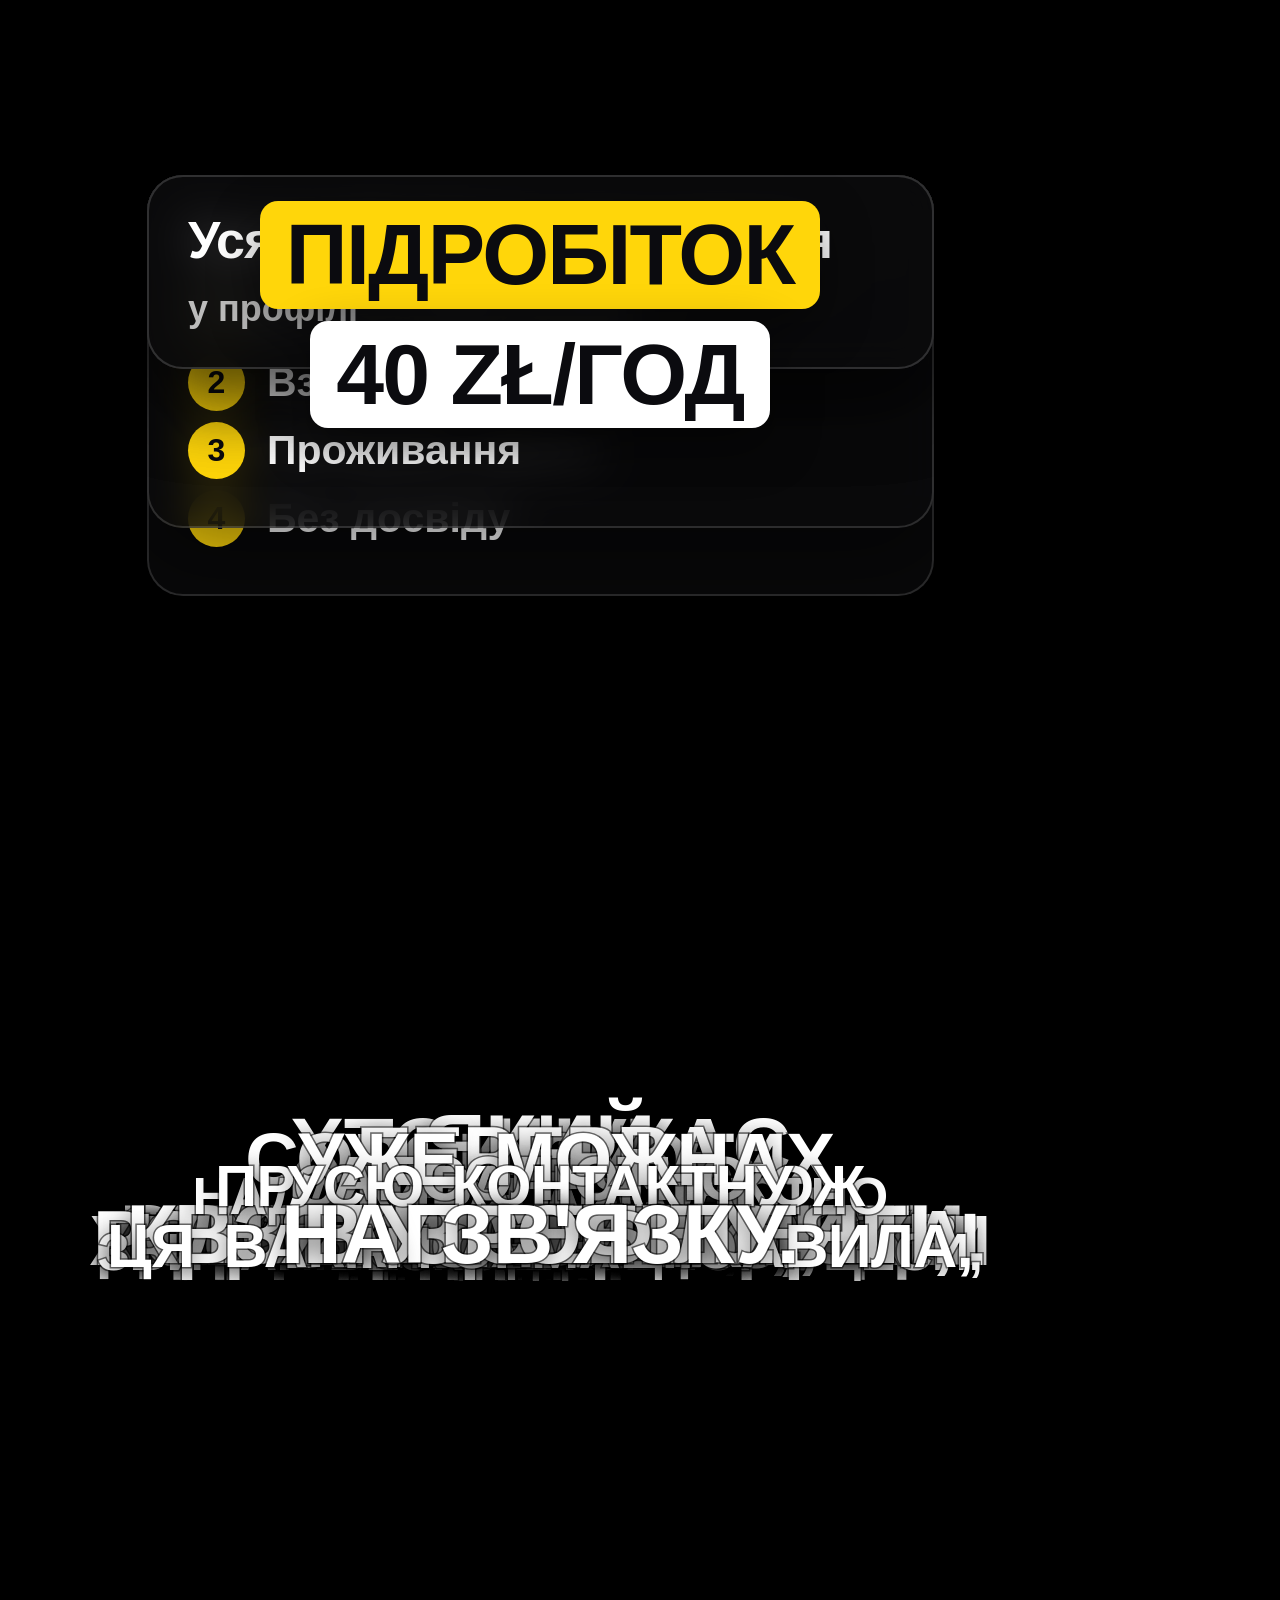
==== shorts-editor/projects/vac04/hf/index.html @ c95b0dab "vac04 (Teresin) draft; per-video layout option (overlay_top, card_scale) Co-Authored-By: Claude Opus" ====
<!doctype html>
<html lang="uk">
<head>
<meta charset="UTF-8" />
<meta name="viewport" content="width=1080, height=1920" />
<script src="assets/vendor/gsap.min.js"></script>
<style>
@font-face {
  font-family: 'Inter';
  font-style: normal;
  font-display: block;
  font-weight: 700;
  src: url(assets/fonts/inter-cyrillic-ext-700-normal.woff2) format('woff2');
  unicode-range: U+0460-052F,U+1C80-1C8A,U+20B4,U+2DE0-2DFF,U+A640-A69F,U+FE2E-FE2F;
}

@font-face {
  font-family: 'Inter';
  font-style: normal;
  font-display: block;
  font-weight: 700;
  src: url(assets/fonts/inter-cyrillic-700-normal.woff2) format('woff2');
  unicode-range: U+0301,U+0400-045F,U+0490-0491,U+04B0-04B1,U+2116;
}

@font-face {
  font-family: 'Inter';
  font-style: normal;
  font-display: block;
  font-weight: 700;
  src: url(assets/fonts/inter-latin-ext-700-normal.woff2) format('woff2');
  unicode-range: U+0100-02BA,U+02BD-02C5,U+02C7-02CC,U+02CE-02D7,U+02DD-02FF,U+0304,U+0308,U+0329,U+1D00-1DBF,U+1E00-1E9F,U+1EF2-1EFF,U+2020,U+20A0-20AB,U+20AD-20C0,U+2113,U+2C60-2C7F,U+A720-A7FF;
}

@font-face {
  font-family: 'Inter';
  font-style: normal;
  font-display: block;
  font-weight: 700;
  src: url(assets/fonts/inter-latin-700-normal.woff2) format('woff2');
  unicode-range: U+0000-00FF,U+0131,U+0152-0153,U+02BB-02BC,U+02C6,U+02DA,U+02DC,U+0304,U+0308,U+0329,U+2000-206F,U+20AC,U+2122,U+2191,U+2193,U+2212,U+2215,U+FEFF,U+FFFD;
}

@font-face {
  font-family: 'Inter';
  font-style: normal;
  font-display: block;
  font-weight: 800;
  src: url(assets/fonts/inter-cyrillic-ext-800-normal.woff2) format('woff2');
  unicode-range: U+0460-052F,U+1C80-1C8A,U+20B4,U+2DE0-2DFF,U+A640-A69F,U+FE2E-FE2F;
}

@font-face {
  font-family: 'Inter';
  font-style: normal;
  font-display: block;
  font-weight: 800;
  src: url(assets/fonts/inter-cyrillic-800-normal.woff2) format('woff2');
  unicode-range: U+0301,U+0400-045F,U+0490-0491,U+04B0-04B1,U+2116;
}

@font-face {
  font-family: 'Inter';
  font-style: normal;
  font-display: block;
  font-weight: 800;
  src: url(assets/fonts/inter-latin-ext-800-normal.woff2) format('woff2');
  unicode-range: U+0100-02BA,U+02BD-02C5,U+02C7-02CC,U+02CE-02D7,U+02DD-02FF,U+0304,U+0308,U+0329,U+1D00-1DBF,U+1E00-1E9F,U+1EF2-1EFF,U+2020,U+20A0-20AB,U+20AD-20C0,U+2113,U+2C60-2C7F,U+A720-A7FF;
}

@font-face {
  font-family: 'Inter';
  font-style: normal;
  font-display: block;
  font-weight: 800;
  src: url(assets/fonts/inter-latin-800-normal.woff2) format('woff2');
  unicode-range: U+0000-00FF,U+0131,U+0152-0153,U+02BB-02BC,U+02C6,U+02DA,U+02DC,U+0304,U+0308,U+0329,U+2000-206F,U+20AC,U+2122,U+2191,U+2193,U+2212,U+2215,U+FEFF,U+FFFD;
}

@font-face {
  font-family: 'Inter';
  font-style: normal;
  font-display: block;
  font-weight: 900;
  src: url(assets/fonts/inter-cyrillic-ext-900-normal.woff2) format('woff2');
  unicode-range: U+0460-052F,U+1C80-1C8A,U+20B4,U+2DE0-2DFF,U+A640-A69F,U+FE2E-FE2F;
}

@font-face {
  font-family: 'Inter';
  font-style: normal;
  font-display: block;
  font-weight: 900;
  src: url(assets/fonts/inter-cyrillic-900-normal.woff2) format('woff2');
  unicode-range: U+0301,U+0400-045F,U+0490-0491,U+04B0-04B1,U+2116;
}

@font-face {
  font-family: 'Inter';
  font-style: normal;
  font-display: block;
  font-weight: 900;
  src: url(assets/fonts/inter-latin-ext-900-normal.woff2) format('woff2');
  unicode-range: U+0100-02BA,U+02BD-02C5,U+02C7-02CC,U+02CE-02D7,U+02DD-02FF,U+0304,U+0308,U+0329,U+1D00-1DBF,U+1E00-1E9F,U+1EF2-1EFF,U+2020,U+20A0-20AB,U+20AD-20C0,U+2113,U+2C60-2C7F,U+A720-A7FF;
}

@font-face {
  font-family: 'Inter';
  font-style: normal;
  font-display: block;
  font-weight: 900;
  src: url(assets/fonts/inter-latin-900-normal.woff2) format('woff2');
  unicode-range: U+0000-00FF,U+0131,U+0152-0153,U+02BB-02BC,U+02C6,U+02DA,U+02DC,U+0304,U+0308,U+0329,U+2000-206F,U+20AC,U+2122,U+2191,U+2193,U+2212,U+2215,U+FEFF,U+FFFD;
}



*{margin:0;padding:0;box-sizing:border-box}
html,body{width:1080px;height:1920px;overflow:hidden;background:#000}
#root{position:relative;width:100%;height:100%;font-family:'Inter',sans-serif;color:var(--ink)}
:root{--ink:#FFFFFF;--ink-dim:rgba(255,255,255,0.72);--accent:#FFD60A;--accent-ink:#0B0B0F;
--glass:rgba(10,10,12,0.80);--glass-border:rgba(255,255,255,0.14);--radius:36px;
--cap-idle:#FFFFFF;--hook-bg:#FFD60A;--hook-ink:#0B0B0F;--hook-alt-bg:#FFFFFF;--hook-alt-ink:#0B0B0F;--stat:#FFD60A}
#cam{position:absolute;inset:0;transform-origin:50% 38%;z-index:1}
#cam video{position:absolute;inset:0;width:100%;height:100%;object-fit:cover}
.ov{position:absolute;left:0;right:0;z-index:10;display:flex;justify-content:center}
.ov>*{will-change:transform,opacity}
.pos-top{top:230px}.pos-middle{top:720px}.pos-bottom{top:1000px}
.ov-full{inset:0;top:0;z-index:5}
.glass{background:var(--glass);border:2px solid var(--glass-border);border-radius:var(--radius);
backdrop-filter:blur(22px);-webkit-backdrop-filter:blur(22px);box-shadow:0 30px 80px rgba(0,0,0,.45)}
#hook{position:absolute;left:0;right:0;top:250px;z-index:12;text-align:center;padding:0 60px}
#hook .line{display:inline-block;background:var(--hook-bg);color:var(--hook-ink);font-weight:900;
font-size:86px;line-height:1.02;letter-spacing:-0.02em;text-transform:uppercase;padding:10px 26px;
margin:6px 0;border-radius:18px;box-shadow:0 18px 50px rgba(0,0,0,.45)}
#hook .line.alt{background:var(--hook-alt-bg);color:var(--hook-alt-ink)}

.badge{display:flex;align-items:center;gap:26px;background:var(--glass);border:2px solid var(--glass-border);
border-radius:999px;padding:18px 46px 18px 18px;box-shadow:0 30px 80px rgba(0,0,0,.45)}
.badge-num{display:flex;align-items:center;justify-content:center;min-width:132px;height:132px;padding:0 20px;
border-radius:999px;background:var(--accent);color:var(--accent-ink);font-weight:900;font-size:76px}
.badge-label{font-weight:900;font-size:62px;line-height:1.05;max-width:640px}
.stat{text-align:center}
.stat-num{font-weight:900;font-size:230px;line-height:.95;color:var(--stat);letter-spacing:-0.04em;
text-shadow:0 20px 60px rgba(0,0,0,.6)}
.stat-sub{font-weight:800;font-size:58px;margin-top:10px;text-shadow:0 8px 30px rgba(0,0,0,.7)}
.card{width:960px;padding:44px 48px}
.card-title{font-weight:900;font-size:64px;line-height:1.05;letter-spacing:-0.02em}
.card-body{font-weight:700;font-size:44px;line-height:1.25;color:var(--ink-dim);margin-top:18px}
.list{list-style:none;margin-top:22px}
.list li{display:flex;align-items:center;gap:22px;font-weight:800;font-size:50px;margin:14px 0}
.list .dot{display:inline-flex;align-items:center;justify-content:center;width:70px;height:70px;border-radius:50%;
background:var(--accent);color:var(--accent-ink);font-weight:900;font-size:40px;flex:none}
.code{width:980px;overflow:hidden}
.code-bar{display:flex;align-items:center;gap:12px;padding:22px 28px;border-bottom:1px solid var(--glass-border)}
.code-bar i{width:20px;height:20px;border-radius:50%;background:#ff5f57}.code-bar i:nth-child(2){background:#febc2e}
.code-bar i:nth-child(3){background:#28c840}.code-bar span{margin-left:14px;font-weight:700;font-size:30px;color:var(--ink-dim)}
.code pre{padding:30px 34px;font-family:'JetBrains Mono','DejaVu Sans Mono',monospace;font-size:38px;line-height:1.35;
white-space:pre-wrap;word-break:break-word;color:#e8e8f0}
.shot{display:flex;flex-direction:column;align-items:center}
.shot-card .shot-frame{width:960px;height:720px;border-radius:var(--radius);overflow:hidden;
border:3px solid var(--glass-border);box-shadow:0 40px 100px rgba(0,0,0,.55);background:#111}
.shot-full .shot-frame{position:absolute;inset:0;background:#0b0b0f}
.shot-frame img{width:100%;height:100%;object-fit:cover;display:block}
.img-cap{margin-top:22px;font-weight:800;font-size:44px;background:var(--glass);padding:12px 26px;border-radius:16px}
#captions{position:absolute;left:0;right:0;bottom:640px;z-index:20;height:0}
.cg{position:absolute;left:0;right:0;bottom:0;text-align:center;padding:0 70px;font-weight:900;
line-height:1.08;letter-spacing:-0.01em;text-transform:uppercase;}
.cw{display:inline-block;margin:0 .14em;padding:0 .1em;border-radius:14px;color:var(--cap-idle);text-shadow:0 6px 24px rgba(0,0,0,0.65);
-webkit-text-stroke:3px rgba(0,0,0,.55);paint-order:stroke fill}

.pos-top{top:175px}#hook{top:195px}.card{padding:36px 39px;width:787px}.card-title{font-size:52px}.card-body{font-size:36px}.list{margin-top:18px}.list li{font-size:41px;margin:11px 0}.list .dot{width:57px;height:57px;font-size:32px}
</style>
</head>
<body>
<div id="root" data-composition-id="main" data-start="0" data-duration="38.091" data-width="1080" data-height="1920">
  <div id="cam"><video id="talk" class="clip" src="assets/cut.mp4" data-start="0" data-duration="38.091" data-has-audio="true" data-volume="1"></video></div>
    <div id="hook" class="clip" data-start="0.05" data-duration="3.91"><div><span class="line">ПІДРОБІТОК</span></div><div><span class="line alt">40 ZŁ/ГОД</span></div></div>
  <div id="ov0" class="clip ov pos-top" data-start="6.35" data-duration="3.39"><div class="glass card"><div class="card-title">Склад косметики та одягу</div><div class="card-body">Teresin</div></div></div>
  <div id="ov1" class="clip ov pos-top" data-start="14.24" data-duration="2.03"><div class="glass card"><div class="card-title">Договір на 2 тижні</div><div class="card-body">підробіток на короткий термін</div></div></div>
  <div id="ov2" class="clip ov pos-top" data-start="18.43" data-duration="5.77"><div class="glass card"><div class="card-title">Легка робота:</div><ul class="list"><li id="ov2-i0"><span class="dot">1</span>Збірка замовлень</li><li id="ov2-i1"><span class="dot">2</span>Відправка</li><li id="ov2-i2"><span class="dot">3</span>Контроль якості</li><li id="ov2-i3"><span class="dot">4</span>Без досвіду</li></ul></div></div>
  <div id="ov3" class="clip ov pos-top" data-start="24.41" data-duration="6.59"><div class="glass card"><div class="card-title">Безкоштовно:</div><ul class="list"><li id="ov3-i0"><span class="dot">1</span>Оплачувана перерва</li><li id="ov3-i1"><span class="dot">2</span>Взуття та одяг</li><li id="ov3-i2"><span class="dot">3</span>Проживання</li></ul></div></div>
  <div id="ov4" class="clip ov pos-top" data-start="31.2" data-duration="1.76"><div class="glass card"><div class="card-title">Бронюй місце вже зараз</div><div class="card-body">Teresin · 40 zł брутто/год</div></div></div>
  <div id="ov5" class="clip ov pos-top" data-start="34.49" data-duration="3.58"><div class="glass card"><div class="card-title">Уся контактна інформація</div><div class="card-body">у профілі</div></div></div>
  <div id="captions" data-track-kind="captions">
    <div id="cg0" class="clip cg" data-start="0.023" data-duration="1.060" style="font-size:82px"><div class="cgi"><span id="w2" class="cw">Хто</span><span id="w3" class="cw">шукає</span><span id="w4" class="cw">чудовий</span></div></div>
    <div id="cg1" class="clip cg" data-start="1.083" data-duration="1.220" style="font-size:66px"><div class="cgi"><span id="w5" class="cw">підробіток</span><span id="w6" class="cw">зі</span><span id="w7" class="cw">ставкою</span></div></div>
    <div id="cg2" class="clip cg" data-start="2.303" data-duration="1.040" style="font-size:74px"><div class="cgi"><span id="w8" class="cw">сорок</span><span id="w9" class="cw">злотих</span><span id="w10" class="cw">брутто</span></div></div>
    <div id="cg3" class="clip cg" data-start="3.343" data-duration="0.620" style="font-size:84px"><div class="cgi"><span id="w11" class="cw">на</span><span id="w12" class="cw">годину,</span></div></div>
    <div id="cg4" class="clip cg" data-start="3.963" data-duration="1.100" style="font-size:66px"><div class="cgi"><span id="w13" class="cw">послухай</span><span id="w14" class="cw">цей</span><span id="w15" class="cw">варіант.</span></div></div>
    <div id="cg5" class="clip cg" data-start="5.063" data-duration="0.380" style="font-size:84px"><div class="cgi"><span id="w16" class="cw">Це</span><span id="w17" class="cw">у</span><span id="w18" class="cw">нас</span></div></div>
    <div id="cg6" class="clip cg" data-start="5.443" data-duration="0.860" style="font-size:84px"><div class="cgi"><span id="w19" class="cw">чудова</span><span id="w20" class="cw">вакансія:</span></div></div>
    <div id="cg7" class="clip cg" data-start="6.303" data-duration="0.800" style="font-size:84px"><div class="cgi"><span id="w21" class="cw">склад</span><span id="w22" class="cw">косметики</span></div></div>
    <div id="cg8" class="clip cg" data-start="7.103" data-duration="0.540" style="font-size:84px"><div class="cgi"><span id="w23" class="cw">та</span><span id="w24" class="cw">одягу,</span></div></div>
    <div id="cg9" class="clip cg" data-start="7.643" data-duration="0.780" style="font-size:84px"><div class="cgi"><span id="w25" class="cw">який</span><span id="w26" class="cw">знаходиться</span></div></div>
    <div id="cg10" class="clip cg" data-start="8.423" data-duration="1.190" style="font-size:84px"><div class="cgi"><span id="w27" class="cw">у</span><span id="w28" class="cw">місті</span><span id="w29" class="cw">Тересін.</span></div></div>
    <div id="cg11" class="clip cg" data-start="9.617" data-duration="0.860" style="font-size:70px"><div class="cgi"><span id="w67" class="cw">Дуже</span><span id="w68" class="cw">цікавий</span><span id="w69" class="cw">варіант</span></div></div>
    <div id="cg12" class="clip cg" data-start="10.477" data-duration="0.480" style="font-size:84px"><div class="cgi"><span id="w70" class="cw">для</span><span id="w71" class="cw">тих,</span></div></div>
    <div id="cg13" class="clip cg" data-start="10.957" data-duration="1.626" style="font-size:70px"><div class="cgi"><span id="w72" class="cw">хто</span><span id="w73" class="cw">хоче</span><span id="w74" class="cw">підзаробити</span></div></div>
    <div id="cg14" class="clip cg" data-start="12.583" data-duration="0.567" style="font-size:84px"><div class="cgi"><span id="w75" class="cw">за</span></div></div>
    <div id="cg15" class="clip cg" data-start="13.150" data-duration="0.950" style="font-size:84px"><div class="cgi"><span id="w76" class="cw">короткий</span><span id="w77" class="cw">термін.</span></div></div>
    <div id="cg16" class="clip cg" data-start="14.190" data-duration="0.480" style="font-size:84px"><div class="cgi"><span id="w78" class="cw">Умова</span><span id="w79" class="cw">в</span><span id="w80" class="cw">нас</span></div></div>
    <div id="cg17" class="clip cg" data-start="14.670" data-duration="0.820" style="font-size:74px"><div class="cgi"><span id="w81" class="cw">підписується</span><span id="w82" class="cw">на</span><span id="w83" class="cw">дві</span></div></div>
    <div id="cg18" class="clip cg" data-start="15.490" data-duration="0.650" style="font-size:84px"><div class="cgi"><span id="w84" class="cw">неділі.</span></div></div>
    <div id="cg19" class="clip cg" data-start="16.150" data-duration="0.680" style="font-size:84px"><div class="cgi"><span id="w34" class="cw">По</span><span id="w35" class="cw">процесам</span></div></div>
    <div id="cg20" class="clip cg" data-start="16.830" data-duration="0.380" style="font-size:84px"><div class="cgi"><span id="w36" class="cw">це</span><span id="w37" class="cw">у</span><span id="w38" class="cw">нас</span></div></div>
    <div id="cg21" class="clip cg" data-start="17.210" data-duration="1.167" style="font-size:78px"><div class="cgi"><span id="w39" class="cw">робота</span><span id="w40" class="cw">дуже</span><span id="w41" class="cw">легка.</span></div></div>
    <div id="cg22" class="clip cg" data-start="18.377" data-duration="1.340" style="font-size:52px"><div class="cgi"><span id="w42" class="cw">Звичайні</span><span id="w43" class="cw">складські</span><span id="w44" class="cw">процеси,</span></div></div>
    <div id="cg23" class="clip cg" data-start="19.717" data-duration="0.760" style="font-size:84px"><div class="cgi"><span id="w45" class="cw">такі</span><span id="w46" class="cw">як</span><span id="w47" class="cw">збірка</span></div></div>
    <div id="cg24" class="clip cg" data-start="20.477" data-duration="0.540" style="font-size:84px"><div class="cgi"><span id="w48" class="cw">замовлень,</span></div></div>
    <div id="cg25" class="clip cg" data-start="21.017" data-duration="0.746" style="font-size:84px"><div class="cgi"><span id="w49" class="cw">відправка,</span></div></div>
    <div id="cg26" class="clip cg" data-start="21.763" data-duration="1.047" style="font-size:84px"><div class="cgi"><span id="w51" class="cw">контроль</span><span id="w52" class="cw">якості,</span></div></div>
    <div id="cg27" class="clip cg" data-start="22.810" data-duration="0.700" style="font-size:84px"><div class="cgi"><span id="w59" class="cw">досвід</span><span id="w60" class="cw">роботи</span></div></div>
    <div id="cg28" class="clip cg" data-start="23.510" data-duration="0.830" style="font-size:84px"><div class="cgi"><span id="w61" class="cw">не</span><span id="w62" class="cw">потрібний.</span></div></div>
    <div id="cg29" class="clip cg" data-start="24.357" data-duration="1.413" style="font-size:78px"><div class="cgi"><span id="w85" class="cw">Перерва</span><span id="w86" class="cw">оплачуєма,</span></div></div>
    <div id="cg30" class="clip cg" data-start="25.770" data-duration="1.020" style="font-size:84px"><div class="cgi"><span id="w87" class="cw">взуття</span><span id="w88" class="cw">та</span><span id="w89" class="cw">одяг</span></div></div>
    <div id="cg31" class="clip cg" data-start="26.790" data-duration="1.787" style="font-size:52px"><div class="cgi"><span id="w90" class="cw">надається</span><span id="w91" class="cw">абсолютно</span><span id="w92" class="cw">безкоштовно.</span></div></div>
    <div id="cg32" class="clip cg" data-start="28.577" data-duration="1.300" style="font-size:58px"><div class="cgi"><span id="w93" class="cw">Проживання</span><span id="w94" class="cw">також</span><span id="w95" class="cw">надаємо</span></div></div>
    <div id="cg33" class="clip cg" data-start="29.877" data-duration="1.273" style="font-size:63px"><div class="cgi"><span id="w96" class="cw">абсолютно</span><span id="w97" class="cw">безкоштовно.</span></div></div>
    <div id="cg34" class="clip cg" data-start="31.150" data-duration="1.020" style="font-size:74px"><div class="cgi"><span id="w30" class="cw">Уже</span><span id="w31" class="cw">можна</span><span id="w32" class="cw">бронювати</span></div></div>
    <div id="cg35" class="clip cg" data-start="32.170" data-duration="0.610" style="font-size:84px"><div class="cgi"><span id="w33" class="cw">місця.</span></div></div>
    <div id="cg36" class="clip cg" data-start="32.790" data-duration="0.420" style="font-size:84px"><div class="cgi"><span id="w145" class="cw">якщо</span><span id="w146" class="cw">тебе</span></div></div>
    <div id="cg37" class="clip cg" data-start="33.210" data-duration="1.233" style="font-size:61px"><div class="cgi"><span id="w147" class="cw">ця</span><span id="w148" class="cw">вакансія</span><span id="w149" class="cw">зацікавила,</span></div></div>
    <div id="cg38" class="clip cg" data-start="34.443" data-duration="1.240" style="font-size:58px"><div class="cgi"><span id="w150" class="cw">усю</span><span id="w151" class="cw">контактну</span><span id="w152" class="cw">інформацію</span></div></div>
    <div id="cg39" class="clip cg" data-start="35.683" data-duration="0.679" style="font-size:84px"><div class="cgi"><span id="w153" class="cw">я</span><span id="w154" class="cw">залишу</span></div></div>
    <div id="cg40" class="clip cg" data-start="36.362" data-duration="0.301" style="font-size:84px"><div class="cgi"><span id="w155" class="cw">у</span><span id="w156" class="cw">себе</span></div></div>
    <div id="cg41" class="clip cg" data-start="36.663" data-duration="0.679" style="font-size:84px"><div class="cgi"><span id="w157" class="cw">в</span><span id="w158" class="cw">профілі.</span></div></div>
    <div id="cg42" class="clip cg" data-start="37.342" data-duration="0.731" style="font-size:84px"><div class="cgi"><span id="w159" class="cw">На</span><span id="w160" class="cw">зв&#x27;язку.</span></div></div>
  </div>
  <audio id="sfx0" class="clip" src="assets/sfx/bass-drop-1.mp3" data-start="0.000" data-duration="2.093" data-media-start="0.023" data-volume="0.3548" data-audio-group="sfx"></audio>
  <audio id="sfx1" class="clip" src="assets/sfx/whoosh-medium.mp3" data-start="6.188" data-duration="0.575" data-media-start="0.000" data-volume="0.3548" data-audio-group="sfx"></audio>
  <audio id="sfx2" class="clip" src="assets/sfx/pop.mp3" data-start="14.120" data-duration="0.720" data-media-start="0.000" data-volume="0.3548" data-audio-group="sfx"></audio>
  <audio id="sfx3" class="clip" src="assets/sfx/whoosh-short.mp3" data-start="18.268" data-duration="0.575" data-media-start="0.000" data-volume="0.3548" data-audio-group="sfx"></audio>
  <audio id="sfx4" class="clip" src="assets/sfx/pop.mp3" data-start="20.010" data-duration="0.720" data-media-start="0.000" data-volume="0.3548" data-audio-group="sfx"></audio>
  <audio id="sfx5" class="clip" src="assets/sfx/pop.mp3" data-start="20.950" data-duration="0.720" data-media-start="0.000" data-volume="0.3548" data-audio-group="sfx"></audio>
  <audio id="sfx6" class="clip" src="assets/sfx/pop.mp3" data-start="21.690" data-duration="0.720" data-media-start="0.000" data-volume="0.3548" data-audio-group="sfx"></audio>
  <audio id="sfx7" class="clip" src="assets/sfx/pop.mp3" data-start="22.740" data-duration="0.720" data-media-start="0.000" data-volume="0.3548" data-audio-group="sfx"></audio>
  <audio id="sfx8" class="clip" src="assets/sfx/whoosh-short.mp3" data-start="24.248" data-duration="0.575" data-media-start="0.000" data-volume="0.3548" data-audio-group="sfx"></audio>
  <audio id="sfx9" class="clip" src="assets/sfx/pop.mp3" data-start="24.290" data-duration="0.720" data-media-start="0.000" data-volume="0.3548" data-audio-group="sfx"></audio>
  <audio id="sfx10" class="clip" src="assets/sfx/pop.mp3" data-start="25.700" data-duration="0.720" data-media-start="0.000" data-volume="0.3548" data-audio-group="sfx"></audio>
  <audio id="sfx11" class="clip" src="assets/sfx/pop.mp3" data-start="28.510" data-duration="0.720" data-media-start="0.000" data-volume="0.3548" data-audio-group="sfx"></audio>
  <audio id="sfx12" class="clip" src="assets/sfx/pop.mp3" data-start="31.080" data-duration="0.720" data-media-start="0.000" data-volume="0.3548" data-audio-group="sfx"></audio>
  <audio id="sfx13" class="clip" src="assets/sfx/whoosh-medium.mp3" data-start="34.328" data-duration="0.575" data-media-start="0.000" data-volume="0.3548" data-audio-group="sfx"></audio>
</div>
<script>
const tl = gsap.timeline({ paused: true });
tl.fromTo("#hook .line",{scale:0.3,opacity:0,rotation:-4},{scale:1,opacity:1,rotation:0,duration:0.34,ease:"back.out(2.4)",stagger:0.12},0.05);
tl.to("#hook .line",{opacity:0,y:-30,duration:0.2,ease:"power2.in"},3.760);
tl.to("#cam",{scale:1.2,duration:0.18,ease:"power3.out"},0.043);
tl.to("#cam",{scale:1.2,duration:0.18,ease:"power3.out"},4.403);
tl.to("#cam",{scale:1.15,duration:0.18,ease:"power3.out"},8.443);
tl.to("#cam",{scale:1.15,duration:0.18,ease:"power3.out"},12.603);
tl.to("#cam",{scale:1.0,duration:0.18,ease:"power3.out"},16.17);
tl.to("#cam",{scale:1.15,duration:0.18,ease:"power3.out"},18.397);
tl.to("#cam",{scale:1.15,duration:0.18,ease:"power3.out"},22.83);
tl.to("#cam",{scale:1.0,duration:0.18,ease:"power3.out"},27.25);
tl.to("#cam",{scale:1.2,duration:0.18,ease:"power3.out"},31.17);
tl.to("#cam",{scale:1.0,duration:0.18,ease:"power3.out"},35.703);
tl.fromTo("#ov0 > *",{y:-80,opacity:0,scale:0.96},{y:0,opacity:1,scale:1,duration:0.4,ease:"power3.out"},6.35);
tl.to("#ov0 > *",{opacity:0,duration:0.2,ease:"power2.in"},9.540);
tl.fromTo("#ov1 > *",{y:-80,opacity:0,scale:0.96},{y:0,opacity:1,scale:1,duration:0.4,ease:"power3.out"},14.24);
tl.to("#ov1 > *",{opacity:0,duration:0.2,ease:"power2.in"},16.070);
tl.fromTo("#ov2 > *",{y:-80,opacity:0,scale:0.96},{y:0,opacity:1,scale:1,duration:0.4,ease:"power3.out"},18.43);
tl.fromTo("#ov2-i0",{opacity:0,x:-40},{opacity:1,x:0,duration:0.25,ease:"back.out(1.8)"},20.13);
tl.fromTo("#ov2-i1",{opacity:0,x:-40},{opacity:1,x:0,duration:0.25,ease:"back.out(1.8)"},21.07);
tl.fromTo("#ov2-i2",{opacity:0,x:-40},{opacity:1,x:0,duration:0.25,ease:"back.out(1.8)"},21.81);
tl.fromTo("#ov2-i3",{opacity:0,x:-40},{opacity:1,x:0,duration:0.25,ease:"back.out(1.8)"},22.86);
tl.to("#ov2 > *",{opacity:0,duration:0.2,ease:"power2.in"},24.000);
tl.fromTo("#ov3 > *",{y:-80,opacity:0,scale:0.96},{y:0,opacity:1,scale:1,duration:0.4,ease:"power3.out"},24.41);
tl.fromTo("#ov3-i0",{opacity:0,x:-40},{opacity:1,x:0,duration:0.25,ease:"back.out(1.8)"},24.41);
tl.fromTo("#ov3-i1",{opacity:0,x:-40},{opacity:1,x:0,duration:0.25,ease:"back.out(1.8)"},25.82);
tl.fromTo("#ov3-i2",{opacity:0,x:-40},{opacity:1,x:0,duration:0.25,ease:"back.out(1.8)"},28.63);
tl.to("#ov3 > *",{opacity:0,duration:0.2,ease:"power2.in"},30.800);
tl.fromTo("#ov4 > *",{y:-80,opacity:0,scale:0.96},{y:0,opacity:1,scale:1,duration:0.4,ease:"power3.out"},31.2);
tl.to("#ov4 > *",{opacity:0,duration:0.2,ease:"power2.in"},32.760);
tl.fromTo("#ov5 > *",{y:-80,opacity:0,scale:0.96},{y:0,opacity:1,scale:1,duration:0.4,ease:"power3.out"},34.49);
tl.to("#ov5 > *",{opacity:0,duration:0.2,ease:"power2.in"},37.870);
tl.set("#cg0 .cgi",{opacity:1},0.023);
tl.fromTo("#cg0 .cw",{y:18,opacity:0},{y:0,opacity:1,duration:0.1,stagger:0.03,ease:"power2.out"},0.023);
tl.set("#cg0 .cgi",{opacity:0},1.082);
tl.to("#w2",{color:"var(--accent)",scale:1.00,duration:0.06,overwrite:"auto"},0.073);
tl.to("#w2",{color:"var(--ink)",scale:1,duration:0.06,overwrite:"auto"},0.253);
tl.to("#w3",{color:"var(--accent)",scale:1.00,duration:0.06,overwrite:"auto"},0.353);
tl.to("#w3",{color:"var(--ink)",scale:1,duration:0.06,overwrite:"auto"},0.713);
tl.to("#w4",{color:"var(--accent)",scale:1.00,duration:0.06,overwrite:"auto"},0.773);
tl.to("#w4",{color:"var(--ink)",scale:1,duration:0.06,overwrite:"auto"},1.113);
tl.set("#cg1 .cgi",{opacity:1},1.083);
tl.fromTo("#cg1 .cw",{y:18,opacity:0},{y:0,opacity:1,duration:0.1,stagger:0.03,ease:"power2.out"},1.083);
tl.set("#cg1 .cgi",{opacity:0},2.302);
tl.to("#w5",{color:"var(--accent)",scale:1.00,duration:0.06,overwrite:"auto"},1.133);
tl.to("#w5",{color:"var(--ink)",scale:1,duration:0.06,overwrite:"auto"},1.653);
tl.to("#w6",{color:"var(--accent)",scale:1.00,duration:0.06,overwrite:"auto"},1.673);
tl.to("#w6",{color:"var(--ink)",scale:1,duration:0.06,overwrite:"auto"},1.773);
tl.to("#w7",{color:"var(--accent)",scale:1.00,duration:0.06,overwrite:"auto"},1.813);
tl.to("#w7",{color:"var(--ink)",scale:1,duration:0.06,overwrite:"auto"},2.213);
tl.set("#cg2 .cgi",{opacity:1},2.303);
tl.fromTo("#cg2 .cw",{y:18,opacity:0},{y:0,opacity:1,duration:0.1,stagger:0.03,ease:"power2.out"},2.303);
tl.set("#cg2 .cgi",{opacity:0},3.342);
tl.to("#w8",{color:"var(--accent-ink)",backgroundColor:"var(--accent)",textShadow:"none",webkitTextStroke:"0px rgba(0,0,0,0)",duration:0.08,overwrite:"auto"},2.353);
tl.to("#w9",{color:"var(--accent)",scale:1.00,duration:0.06,overwrite:"auto"},2.733);
tl.to("#w9",{color:"var(--ink)",scale:1,duration:0.06,overwrite:"auto"},3.013);
tl.to("#w10",{color:"var(--accent)",scale:1.00,duration:0.06,overwrite:"auto"},3.093);
tl.to("#w10",{color:"var(--ink)",scale:1,duration:0.06,overwrite:"auto"},3.353);
tl.set("#cg3 .cgi",{opacity:1},3.343);
tl.fromTo("#cg3 .cw",{y:18,opacity:0},{y:0,opacity:1,duration:0.1,stagger:0.03,ease:"power2.out"},3.343);
tl.set("#cg3 .cgi",{opacity:0},3.962);
tl.to("#w11",{color:"var(--accent)",scale:1.00,duration:0.06,overwrite:"auto"},3.393);
tl.to("#w11",{color:"var(--ink)",scale:1,duration:0.06,overwrite:"auto"},3.493);
tl.to("#w12",{color:"var(--accent)",scale:1.00,duration:0.06,overwrite:"auto"},3.513);
tl.to("#w12",{color:"var(--ink)",scale:1,duration:0.06,overwrite:"auto"},3.893);
tl.set("#cg4 .cgi",{opacity:1},3.963);
tl.fromTo("#cg4 .cw",{y:18,opacity:0},{y:0,opacity:1,duration:0.1,stagger:0.03,ease:"power2.out"},3.963);
tl.set("#cg4 .cgi",{opacity:0},5.062);
tl.to("#w13",{color:"var(--accent)",scale:1.00,duration:0.06,overwrite:"auto"},4.013);
tl.to("#w13",{color:"var(--ink)",scale:1,duration:0.06,overwrite:"auto"},4.353);
tl.to("#w14",{color:"var(--accent)",scale:1.00,duration:0.06,overwrite:"auto"},4.433);
tl.to("#w14",{color:"var(--ink)",scale:1,duration:0.06,overwrite:"auto"},4.533);
tl.to("#w15",{color:"var(--accent)",scale:1.00,duration:0.06,overwrite:"auto"},4.553);
tl.to("#w15",{color:"var(--ink)",scale:1,duration:0.06,overwrite:"auto"},4.973);
tl.set("#cg5 .cgi",{opacity:1},5.063);
tl.fromTo("#cg5 .cw",{y:18,opacity:0},{y:0,opacity:1,duration:0.1,stagger:0.03,ease:"power2.out"},5.063);
tl.set("#cg5 .cgi",{opacity:0},5.442);
tl.to("#w16",{color:"var(--accent)",scale:1.00,duration:0.06,overwrite:"auto"},5.113);
tl.to("#w16",{color:"var(--ink)",scale:1,duration:0.06,overwrite:"auto"},5.213);
tl.to("#w17",{color:"var(--accent)",scale:1.00,duration:0.06,overwrite:"auto"},5.253);
tl.to("#w17",{color:"var(--ink)",scale:1,duration:0.06,overwrite:"auto"},5.293);
tl.to("#w18",{color:"var(--accent)",scale:1.00,duration:0.06,overwrite:"auto"},5.333);
tl.to("#w18",{color:"var(--ink)",scale:1,duration:0.06,overwrite:"auto"},5.453);
tl.set("#cg6 .cgi",{opacity:1},5.443);
tl.fromTo("#cg6 .cw",{y:18,opacity:0},{y:0,opacity:1,duration:0.1,stagger:0.03,ease:"power2.out"},5.443);
tl.set("#cg6 .cgi",{opacity:0},6.302);
tl.to("#w19",{color:"var(--accent)",scale:1.00,duration:0.06,overwrite:"auto"},5.493);
tl.to("#w19",{color:"var(--ink)",scale:1,duration:0.06,overwrite:"auto"},5.773);
tl.to("#w20",{color:"var(--accent)",scale:1.00,duration:0.06,overwrite:"auto"},5.793);
tl.to("#w20",{color:"var(--ink)",scale:1,duration:0.06,overwrite:"auto"},6.253);
tl.set("#cg7 .cgi",{opacity:1},6.303);
tl.fromTo("#cg7 .cw",{y:18,opacity:0},{y:0,opacity:1,duration:0.1,stagger:0.03,ease:"power2.out"},6.303);
tl.set("#cg7 .cgi",{opacity:0},7.102);
tl.to("#w21",{color:"var(--accent)",scale:1.00,duration:0.06,overwrite:"auto"},6.353);
tl.to("#w21",{color:"var(--ink)",scale:1,duration:0.06,overwrite:"auto"},6.573);
tl.to("#w22",{color:"var(--accent)",scale:1.00,duration:0.06,overwrite:"auto"},6.633);
tl.to("#w22",{color:"var(--ink)",scale:1,duration:0.06,overwrite:"auto"},7.113);
tl.set("#cg8 .cgi",{opacity:1},7.103);
tl.fromTo("#cg8 .cw",{y:18,opacity:0},{y:0,opacity:1,duration:0.1,stagger:0.03,ease:"power2.out"},7.103);
tl.set("#cg8 .cgi",{opacity:0},7.642);
tl.to("#w23",{color:"var(--accent)",scale:1.00,duration:0.06,overwrite:"auto"},7.153);
tl.to("#w23",{color:"var(--ink)",scale:1,duration:0.06,overwrite:"auto"},7.233);
tl.to("#w24",{color:"var(--accent)",scale:1.00,duration:0.06,overwrite:"auto"},7.313);
tl.to("#w24",{color:"var(--ink)",scale:1,duration:0.06,overwrite:"auto"},7.593);
tl.set("#cg9 .cgi",{opacity:1},7.643);
tl.fromTo("#cg9 .cw",{y:18,opacity:0},{y:0,opacity:1,duration:0.1,stagger:0.03,ease:"power2.out"},7.643);
tl.set("#cg9 .cgi",{opacity:0},8.422);
tl.to("#w25",{color:"var(--accent)",scale:1.00,duration:0.06,overwrite:"auto"},7.693);
tl.to("#w25",{color:"var(--ink)",scale:1,duration:0.06,overwrite:"auto"},7.873);
tl.to("#w26",{color:"var(--accent)",scale:1.00,duration:0.06,overwrite:"auto"},7.913);
tl.to("#w26",{color:"var(--ink)",scale:1,duration:0.06,overwrite:"auto"},8.433);
tl.set("#cg10 .cgi",{opacity:1},8.423);
tl.fromTo("#cg10 .cw",{y:18,opacity:0},{y:0,opacity:1,duration:0.1,stagger:0.03,ease:"power2.out"},8.423);
tl.set("#cg10 .cgi",{opacity:0},9.612);
tl.to("#w27",{color:"var(--accent)",scale:1.00,duration:0.06,overwrite:"auto"},8.473);
tl.to("#w27",{color:"var(--ink)",scale:1,duration:0.06,overwrite:"auto"},8.513);
tl.to("#w28",{color:"var(--accent)",scale:1.00,duration:0.06,overwrite:"auto"},8.573);
tl.to("#w28",{color:"var(--ink)",scale:1,duration:0.06,overwrite:"auto"},8.873);
tl.to("#w29",{color:"var(--accent)",scale:1.00,duration:0.06,overwrite:"auto"},8.933);
tl.to("#w29",{color:"var(--ink)",scale:1,duration:0.06,overwrite:"auto"},9.493);
tl.set("#cg11 .cgi",{opacity:1},9.617);
tl.fromTo("#cg11 .cw",{y:18,opacity:0},{y:0,opacity:1,duration:0.1,stagger:0.03,ease:"power2.out"},9.617);
tl.set("#cg11 .cgi",{opacity:0},10.476);
tl.to("#w67",{color:"var(--accent)",scale:1.00,duration:0.06,overwrite:"auto"},9.667);
tl.to("#w67",{color:"var(--ink)",scale:1,duration:0.06,overwrite:"auto"},9.827);
tl.to("#w68",{color:"var(--accent)",scale:1.00,duration:0.06,overwrite:"auto"},9.867);
tl.to("#w68",{color:"var(--ink)",scale:1,duration:0.06,overwrite:"auto"},10.187);
tl.to("#w69",{color:"var(--accent)",scale:1.00,duration:0.06,overwrite:"auto"},10.227);
tl.to("#w69",{color:"var(--ink)",scale:1,duration:0.06,overwrite:"auto"},10.487);
tl.set("#cg12 .cgi",{opacity:1},10.477);
tl.fromTo("#cg12 .cw",{y:18,opacity:0},{y:0,opacity:1,duration:0.1,stagger:0.03,ease:"power2.out"},10.477);
tl.set("#cg12 .cgi",{opacity:0},10.956);
tl.to("#w70",{color:"var(--accent)",scale:1.00,duration:0.06,overwrite:"auto"},10.527);
tl.to("#w70",{color:"var(--ink)",scale:1,duration:0.06,overwrite:"auto"},10.607);
tl.to("#w71",{color:"var(--accent)",scale:1.00,duration:0.06,overwrite:"auto"},10.687);
tl.to("#w71",{color:"var(--ink)",scale:1,duration:0.06,overwrite:"auto"},10.867);
tl.set("#cg13 .cgi",{opacity:1},10.957);
tl.fromTo("#cg13 .cw",{y:18,opacity:0},{y:0,opacity:1,duration:0.1,stagger:0.03,ease:"power2.out"},10.957);
tl.set("#cg13 .cgi",{opacity:0},12.582);
tl.to("#w72",{color:"var(--accent)",scale:1.00,duration:0.06,overwrite:"auto"},11.007);
tl.to("#w72",{color:"var(--ink)",scale:1,duration:0.06,overwrite:"auto"},11.447);
tl.to("#w73",{color:"var(--accent)",scale:1.00,duration:0.06,overwrite:"auto"},11.507);
tl.to("#w73",{color:"var(--ink)",scale:1,duration:0.06,overwrite:"auto"},11.747);
tl.to("#w74",{color:"var(--accent)",scale:1.00,duration:0.06,overwrite:"auto"},11.787);
tl.to("#w74",{color:"var(--ink)",scale:1,duration:0.06,overwrite:"auto"},12.467);
tl.set("#cg14 .cgi",{opacity:1},12.583);
tl.fromTo("#cg14 .cw",{y:18,opacity:0},{y:0,opacity:1,duration:0.1,stagger:0.03,ease:"power2.out"},12.583);
tl.set("#cg14 .cgi",{opacity:0},13.149);
tl.to("#w75",{color:"var(--accent)",scale:1.00,duration:0.06,overwrite:"auto"},12.633);
tl.to("#w75",{color:"var(--ink)",scale:1,duration:0.06,overwrite:"auto"},13.033);
tl.set("#cg15 .cgi",{opacity:1},13.150);
tl.fromTo("#cg15 .cw",{y:18,opacity:0},{y:0,opacity:1,duration:0.1,stagger:0.03,ease:"power2.out"},13.150);
tl.set("#cg15 .cgi",{opacity:0},14.099);
tl.to("#w76",{color:"var(--accent)",scale:1.00,duration:0.06,overwrite:"auto"},13.200);
tl.to("#w76",{color:"var(--ink)",scale:1,duration:0.06,overwrite:"auto"},13.540);
tl.to("#w77",{color:"var(--accent)",scale:1.00,duration:0.06,overwrite:"auto"},13.580);
tl.to("#w77",{color:"var(--ink)",scale:1,duration:0.06,overwrite:"auto"},13.980);
tl.set("#cg16 .cgi",{opacity:1},14.190);
tl.fromTo("#cg16 .cw",{y:18,opacity:0},{y:0,opacity:1,duration:0.1,stagger:0.03,ease:"power2.out"},14.190);
tl.set("#cg16 .cgi",{opacity:0},14.669);
tl.to("#w78",{color:"var(--accent)",scale:1.00,duration:0.06,overwrite:"auto"},14.240);
tl.to("#w78",{color:"var(--ink)",scale:1,duration:0.06,overwrite:"auto"},14.480);
tl.to("#w79",{color:"var(--accent)",scale:1.00,duration:0.06,overwrite:"auto"},14.500);
tl.to("#w79",{color:"var(--ink)",scale:1,duration:0.06,overwrite:"auto"},14.520);
tl.to("#w80",{color:"var(--accent)",scale:1.00,duration:0.06,overwrite:"auto"},14.560);
tl.to("#w80",{color:"var(--ink)",scale:1,duration:0.06,overwrite:"auto"},14.680);
tl.set("#cg17 .cgi",{opacity:1},14.670);
tl.fromTo("#cg17 .cw",{y:18,opacity:0},{y:0,opacity:1,duration:0.1,stagger:0.03,ease:"power2.out"},14.670);
tl.set("#cg17 .cgi",{opacity:0},15.489);
tl.to("#w81",{color:"var(--accent)",scale:1.00,duration:0.06,overwrite:"auto"},14.720);
tl.to("#w81",{color:"var(--ink)",scale:1,duration:0.06,overwrite:"auto"},15.240);
tl.to("#w82",{color:"var(--accent)",scale:1.00,duration:0.06,overwrite:"auto"},15.280);
tl.to("#w82",{color:"var(--ink)",scale:1,duration:0.06,overwrite:"auto"},15.360);
tl.to("#w83",{color:"var(--accent-ink)",backgroundColor:"var(--accent)",textShadow:"none",webkitTextStroke:"0px rgba(0,0,0,0)",duration:0.08,overwrite:"auto"},15.400);
tl.set("#cg18 .cgi",{opacity:1},15.490);
tl.fromTo("#cg18 .cw",{y:18,opacity:0},{y:0,opacity:1,duration:0.1,stagger:0.03,ease:"power2.out"},15.490);
tl.set("#cg18 .cgi",{opacity:0},16.139);
tl.to("#w84",{color:"var(--accent)",scale:1.00,duration:0.06,overwrite:"auto"},15.540);
tl.to("#w84",{color:"var(--ink)",scale:1,duration:0.06,overwrite:"auto"},16.020);
tl.set("#cg19 .cgi",{opacity:1},16.150);
tl.fromTo("#cg19 .cw",{y:18,opacity:0},{y:0,opacity:1,duration:0.1,stagger:0.03,ease:"power2.out"},16.150);
tl.set("#cg19 .cgi",{opacity:0},16.829);
tl.to("#w34",{color:"var(--accent)",scale:1.00,duration:0.06,overwrite:"auto"},16.200);
tl.to("#w34",{color:"var(--ink)",scale:1,duration:0.06,overwrite:"auto"},16.260);
tl.to("#w35",{color:"var(--accent)",scale:1.00,duration:0.06,overwrite:"auto"},16.340);
tl.to("#w35",{color:"var(--ink)",scale:1,duration:0.06,overwrite:"auto"},16.820);
tl.set("#cg20 .cgi",{opacity:1},16.830);
tl.fromTo("#cg20 .cw",{y:18,opacity:0},{y:0,opacity:1,duration:0.1,stagger:0.03,ease:"power2.out"},16.830);
tl.set("#cg20 .cgi",{opacity:0},17.209);
tl.to("#w36",{color:"var(--accent)",scale:1.00,duration:0.06,overwrite:"auto"},16.880);
tl.to("#w36",{color:"var(--ink)",scale:1,duration:0.06,overwrite:"auto"},16.940);
tl.to("#w37",{color:"var(--accent)",scale:1.00,duration:0.06,overwrite:"auto"},16.980);
tl.to("#w37",{color:"var(--ink)",scale:1,duration:0.06,overwrite:"auto"},17.020);
tl.to("#w38",{color:"var(--accent)",scale:1.00,duration:0.06,overwrite:"auto"},17.080);
tl.to("#w38",{color:"var(--ink)",scale:1,duration:0.06,overwrite:"auto"},17.220);
tl.set("#cg21 .cgi",{opacity:1},17.210);
tl.fromTo("#cg21 .cw",{y:18,opacity:0},{y:0,opacity:1,duration:0.1,stagger:0.03,ease:"power2.out"},17.210);
tl.set("#cg21 .cgi",{opacity:0},18.376);
tl.to("#w39",{color:"var(--accent)",scale:1.00,duration:0.06,overwrite:"auto"},17.260);
tl.to("#w39",{color:"var(--ink)",scale:1,duration:0.06,overwrite:"auto"},17.580);
tl.to("#w40",{color:"var(--accent)",scale:1.00,duration:0.06,overwrite:"auto"},17.640);
tl.to("#w40",{color:"var(--ink)",scale:1,duration:0.06,overwrite:"auto"},17.860);
tl.to("#w41",{color:"var(--accent)",scale:1.00,duration:0.06,overwrite:"auto"},17.900);
tl.to("#w41",{color:"var(--ink)",scale:1,duration:0.06,overwrite:"auto"},18.260);
tl.set("#cg22 .cgi",{opacity:1},18.377);
tl.fromTo("#cg22 .cw",{y:18,opacity:0},{y:0,opacity:1,duration:0.1,stagger:0.03,ease:"power2.out"},18.377);
tl.set("#cg22 .cgi",{opacity:0},19.716);
tl.to("#w42",{color:"var(--accent)",scale:1.00,duration:0.06,overwrite:"auto"},18.427);
tl.to("#w42",{color:"var(--ink)",scale:1,duration:0.06,overwrite:"auto"},18.867);
tl.to("#w43",{color:"var(--accent)",scale:1.00,duration:0.06,overwrite:"auto"},18.907);
tl.to("#w43",{color:"var(--ink)",scale:1,duration:0.06,overwrite:"auto"},19.267);
tl.to("#w44",{color:"var(--accent)",scale:1.00,duration:0.06,overwrite:"auto"},19.307);
tl.to("#w44",{color:"var(--ink)",scale:1,duration:0.06,overwrite:"auto"},19.687);
tl.set("#cg23 .cgi",{opacity:1},19.717);
tl.fromTo("#cg23 .cw",{y:18,opacity:0},{y:0,opacity:1,duration:0.1,stagger:0.03,ease:"power2.out"},19.717);
tl.set("#cg23 .cgi",{opacity:0},20.476);
tl.to("#w45",{color:"var(--accent)",scale:1.00,duration:0.06,overwrite:"auto"},19.767);
tl.to("#w45",{color:"var(--ink)",scale:1,duration:0.06,overwrite:"auto"},19.927);
tl.to("#w46",{color:"var(--accent)",scale:1.00,duration:0.06,overwrite:"auto"},19.967);
tl.to("#w46",{color:"var(--ink)",scale:1,duration:0.06,overwrite:"auto"},20.087);
tl.to("#w47",{color:"var(--accent)",scale:1.00,duration:0.06,overwrite:"auto"},20.127);
tl.to("#w47",{color:"var(--ink)",scale:1,duration:0.06,overwrite:"auto"},20.467);
tl.set("#cg24 .cgi",{opacity:1},20.477);
tl.fromTo("#cg24 .cw",{y:18,opacity:0},{y:0,opacity:1,duration:0.1,stagger:0.03,ease:"power2.out"},20.477);
tl.set("#cg24 .cgi",{opacity:0},21.016);
tl.to("#w48",{color:"var(--accent)",scale:1.00,duration:0.06,overwrite:"auto"},20.527);
tl.to("#w48",{color:"var(--ink)",scale:1,duration:0.06,overwrite:"auto"},21.007);
tl.set("#cg25 .cgi",{opacity:1},21.017);
tl.fromTo("#cg25 .cw",{y:18,opacity:0},{y:0,opacity:1,duration:0.1,stagger:0.03,ease:"power2.out"},21.017);
tl.set("#cg25 .cgi",{opacity:0},21.762);
tl.to("#w49",{color:"var(--accent)",scale:1.00,duration:0.06,overwrite:"auto"},21.067);
tl.to("#w49",{color:"var(--ink)",scale:1,duration:0.06,overwrite:"auto"},21.667);
tl.set("#cg26 .cgi",{opacity:1},21.763);
tl.fromTo("#cg26 .cw",{y:18,opacity:0},{y:0,opacity:1,duration:0.1,stagger:0.03,ease:"power2.out"},21.763);
tl.set("#cg26 .cgi",{opacity:0},22.809);
tl.to("#w51",{color:"var(--accent)",scale:1.00,duration:0.06,overwrite:"auto"},21.813);
tl.to("#w51",{color:"var(--ink)",scale:1,duration:0.06,overwrite:"auto"},22.113);
tl.to("#w52",{color:"var(--accent)",scale:1.00,duration:0.06,overwrite:"auto"},22.253);
tl.to("#w52",{color:"var(--ink)",scale:1,duration:0.06,overwrite:"auto"},22.713);
tl.set("#cg27 .cgi",{opacity:1},22.810);
tl.fromTo("#cg27 .cw",{y:18,opacity:0},{y:0,opacity:1,duration:0.1,stagger:0.03,ease:"power2.out"},22.810);
tl.set("#cg27 .cgi",{opacity:0},23.509);
tl.to("#w59",{color:"var(--accent)",scale:1.00,duration:0.06,overwrite:"auto"},22.860);
tl.to("#w59",{color:"var(--ink)",scale:1,duration:0.06,overwrite:"auto"},23.160);
tl.to("#w60",{color:"var(--accent)",scale:1.00,duration:0.06,overwrite:"auto"},23.200);
tl.to("#w60",{color:"var(--ink)",scale:1,duration:0.06,overwrite:"auto"},23.520);
tl.set("#cg28 .cgi",{opacity:1},23.510);
tl.fromTo("#cg28 .cw",{y:18,opacity:0},{y:0,opacity:1,duration:0.1,stagger:0.03,ease:"power2.out"},23.510);
tl.set("#cg28 .cgi",{opacity:0},24.339);
tl.to("#w61",{color:"var(--accent)",scale:1.00,duration:0.06,overwrite:"auto"},23.560);
tl.to("#w61",{color:"var(--ink)",scale:1,duration:0.06,overwrite:"auto"},23.660);
tl.to("#w62",{color:"var(--accent)",scale:1.00,duration:0.06,overwrite:"auto"},23.700);
tl.to("#w62",{color:"var(--ink)",scale:1,duration:0.06,overwrite:"auto"},24.220);
tl.set("#cg29 .cgi",{opacity:1},24.357);
tl.fromTo("#cg29 .cw",{y:18,opacity:0},{y:0,opacity:1,duration:0.1,stagger:0.03,ease:"power2.out"},24.357);
tl.set("#cg29 .cgi",{opacity:0},25.769);
tl.to("#w85",{color:"var(--accent)",scale:1.00,duration:0.06,overwrite:"auto"},24.407);
tl.to("#w85",{color:"var(--ink)",scale:1,duration:0.06,overwrite:"auto"},24.907);
tl.to("#w86",{color:"var(--accent)",scale:1.00,duration:0.06,overwrite:"auto"},24.967);
tl.to("#w86",{color:"var(--ink)",scale:1,duration:0.06,overwrite:"auto"},25.667);
tl.set("#cg30 .cgi",{opacity:1},25.770);
tl.fromTo("#cg30 .cw",{y:18,opacity:0},{y:0,opacity:1,duration:0.1,stagger:0.03,ease:"power2.out"},25.770);
tl.set("#cg30 .cgi",{opacity:0},26.789);
tl.to("#w87",{color:"var(--accent)",scale:1.00,duration:0.06,overwrite:"auto"},25.820);
tl.to("#w87",{color:"var(--ink)",scale:1,duration:0.06,overwrite:"auto"},26.200);
tl.to("#w88",{color:"var(--accent)",scale:1.00,duration:0.06,overwrite:"auto"},26.240);
tl.to("#w88",{color:"var(--ink)",scale:1,duration:0.06,overwrite:"auto"},26.320);
tl.to("#w89",{color:"var(--accent)",scale:1.00,duration:0.06,overwrite:"auto"},26.420);
tl.to("#w89",{color:"var(--ink)",scale:1,duration:0.06,overwrite:"auto"},26.760);
tl.set("#cg31 .cgi",{opacity:1},26.790);
tl.fromTo("#cg31 .cw",{y:18,opacity:0},{y:0,opacity:1,duration:0.1,stagger:0.03,ease:"power2.out"},26.790);
tl.set("#cg31 .cgi",{opacity:0},28.576);
tl.to("#w90",{color:"var(--accent)",scale:1.00,duration:0.06,overwrite:"auto"},26.840);
tl.to("#w90",{color:"var(--ink)",scale:1,duration:0.06,overwrite:"auto"},27.240);
tl.to("#w91",{color:"var(--accent)",scale:1.00,duration:0.06,overwrite:"auto"},27.280);
tl.to("#w91",{color:"var(--ink)",scale:1,duration:0.06,overwrite:"auto"},27.700);
tl.to("#w92",{color:"var(--accent)",scale:1.00,duration:0.06,overwrite:"auto"},27.740);
tl.to("#w92",{color:"var(--ink)",scale:1,duration:0.06,overwrite:"auto"},28.480);
tl.set("#cg32 .cgi",{opacity:1},28.577);
tl.fromTo("#cg32 .cw",{y:18,opacity:0},{y:0,opacity:1,duration:0.1,stagger:0.03,ease:"power2.out"},28.577);
tl.set("#cg32 .cgi",{opacity:0},29.876);
tl.to("#w93",{color:"var(--accent)",scale:1.00,duration:0.06,overwrite:"auto"},28.627);
tl.to("#w93",{color:"var(--ink)",scale:1,duration:0.06,overwrite:"auto"},29.207);
tl.to("#w94",{color:"var(--accent)",scale:1.00,duration:0.06,overwrite:"auto"},29.267);
tl.to("#w94",{color:"var(--ink)",scale:1,duration:0.06,overwrite:"auto"},29.527);
tl.to("#w95",{color:"var(--accent)",scale:1.00,duration:0.06,overwrite:"auto"},29.567);
tl.to("#w95",{color:"var(--ink)",scale:1,duration:0.06,overwrite:"auto"},29.887);
tl.set("#cg33 .cgi",{opacity:1},29.877);
tl.fromTo("#cg33 .cw",{y:18,opacity:0},{y:0,opacity:1,duration:0.1,stagger:0.03,ease:"power2.out"},29.877);
tl.set("#cg33 .cgi",{opacity:0},31.149);
tl.to("#w96",{color:"var(--accent)",scale:1.00,duration:0.06,overwrite:"auto"},29.927);
tl.to("#w96",{color:"var(--ink)",scale:1,duration:0.06,overwrite:"auto"},30.327);
tl.to("#w97",{color:"var(--accent-ink)",backgroundColor:"var(--accent)",textShadow:"none",webkitTextStroke:"0px rgba(0,0,0,0)",duration:0.08,overwrite:"auto"},30.367);
tl.set("#cg34 .cgi",{opacity:1},31.150);
tl.fromTo("#cg34 .cw",{y:18,opacity:0},{y:0,opacity:1,duration:0.1,stagger:0.03,ease:"power2.out"},31.150);
tl.set("#cg34 .cgi",{opacity:0},32.169);
tl.to("#w30",{color:"var(--accent)",scale:1.00,duration:0.06,overwrite:"auto"},31.200);
tl.to("#w30",{color:"var(--ink)",scale:1,duration:0.06,overwrite:"auto"},31.380);
tl.to("#w31",{color:"var(--accent)",scale:1.00,duration:0.06,overwrite:"auto"},31.440);
tl.to("#w31",{color:"var(--ink)",scale:1,duration:0.06,overwrite:"auto"},31.700);
tl.to("#w32",{color:"var(--accent)",scale:1.00,duration:0.06,overwrite:"auto"},31.740);
tl.to("#w32",{color:"var(--ink)",scale:1,duration:0.06,overwrite:"auto"},32.180);
tl.set("#cg35 .cgi",{opacity:1},32.170);
tl.fromTo("#cg35 .cw",{y:18,opacity:0},{y:0,opacity:1,duration:0.1,stagger:0.03,ease:"power2.out"},32.170);
tl.set("#cg35 .cgi",{opacity:0},32.779);
tl.to("#w33",{color:"var(--accent)",scale:1.00,duration:0.06,overwrite:"auto"},32.220);
tl.to("#w33",{color:"var(--ink)",scale:1,duration:0.06,overwrite:"auto"},32.660);
tl.set("#cg36 .cgi",{opacity:1},32.790);
tl.fromTo("#cg36 .cw",{y:18,opacity:0},{y:0,opacity:1,duration:0.1,stagger:0.03,ease:"power2.out"},32.790);
tl.set("#cg36 .cgi",{opacity:0},33.209);
tl.to("#w145",{color:"var(--accent)",scale:1.00,duration:0.06,overwrite:"auto"},32.840);
tl.to("#w145",{color:"var(--ink)",scale:1,duration:0.06,overwrite:"auto"},33.020);
tl.to("#w146",{color:"var(--accent)",scale:1.00,duration:0.06,overwrite:"auto"},33.060);
tl.to("#w146",{color:"var(--ink)",scale:1,duration:0.06,overwrite:"auto"},33.220);
tl.set("#cg37 .cgi",{opacity:1},33.210);
tl.fromTo("#cg37 .cw",{y:18,opacity:0},{y:0,opacity:1,duration:0.1,stagger:0.03,ease:"power2.out"},33.210);
tl.set("#cg37 .cgi",{opacity:0},34.442);
tl.to("#w147",{color:"var(--accent)",scale:1.00,duration:0.06,overwrite:"auto"},33.260);
tl.to("#w147",{color:"var(--ink)",scale:1,duration:0.06,overwrite:"auto"},33.340);
tl.to("#w148",{color:"var(--accent)",scale:1.00,duration:0.06,overwrite:"auto"},33.380);
tl.to("#w148",{color:"var(--ink)",scale:1,duration:0.06,overwrite:"auto"},33.720);
tl.to("#w149",{color:"var(--accent)",scale:1.00,duration:0.06,overwrite:"auto"},33.760);
tl.to("#w149",{color:"var(--ink)",scale:1,duration:0.06,overwrite:"auto"},34.340);
tl.set("#cg38 .cgi",{opacity:1},34.443);
tl.fromTo("#cg38 .cw",{y:18,opacity:0},{y:0,opacity:1,duration:0.1,stagger:0.03,ease:"power2.out"},34.443);
tl.set("#cg38 .cgi",{opacity:0},35.682);
tl.to("#w150",{color:"var(--accent)",scale:1.00,duration:0.06,overwrite:"auto"},34.493);
tl.to("#w150",{color:"var(--ink)",scale:1,duration:0.06,overwrite:"auto"},34.673);
tl.to("#w151",{color:"var(--accent)",scale:1.00,duration:0.06,overwrite:"auto"},34.713);
tl.to("#w151",{color:"var(--ink)",scale:1,duration:0.06,overwrite:"auto"},35.113);
tl.to("#w152",{color:"var(--accent)",scale:1.00,duration:0.06,overwrite:"auto"},35.153);
tl.to("#w152",{color:"var(--ink)",scale:1,duration:0.06,overwrite:"auto"},35.673);
tl.set("#cg39 .cgi",{opacity:1},35.683);
tl.fromTo("#cg39 .cw",{y:18,opacity:0},{y:0,opacity:1,duration:0.1,stagger:0.03,ease:"power2.out"},35.683);
tl.set("#cg39 .cgi",{opacity:0},36.361);
tl.to("#w153",{color:"var(--accent)",scale:1.00,duration:0.06,overwrite:"auto"},35.733);
tl.to("#w153",{color:"var(--ink)",scale:1,duration:0.06,overwrite:"auto"},35.833);
tl.to("#w154",{color:"var(--accent)",scale:1.00,duration:0.06,overwrite:"auto"},35.893);
tl.to("#w154",{color:"var(--ink)",scale:1,duration:0.06,overwrite:"auto"},36.352);
tl.set("#cg40 .cgi",{opacity:1},36.362);
tl.fromTo("#cg40 .cw",{y:18,opacity:0},{y:0,opacity:1,duration:0.1,stagger:0.03,ease:"power2.out"},36.362);
tl.set("#cg40 .cgi",{opacity:0},36.662);
tl.to("#w155",{color:"var(--accent)",scale:1.00,duration:0.06,overwrite:"auto"},36.412);
tl.to("#w155",{color:"var(--ink)",scale:1,duration:0.06,overwrite:"auto"},36.472);
tl.to("#w156",{color:"var(--accent)",scale:1.00,duration:0.06,overwrite:"auto"},36.513);
tl.to("#w156",{color:"var(--ink)",scale:1,duration:0.06,overwrite:"auto"},36.692);
tl.set("#cg41 .cgi",{opacity:1},36.663);
tl.fromTo("#cg41 .cw",{y:18,opacity:0},{y:0,opacity:1,duration:0.1,stagger:0.03,ease:"power2.out"},36.663);
tl.set("#cg41 .cgi",{opacity:0},37.341);
tl.to("#w157",{color:"var(--accent)",scale:1.00,duration:0.06,overwrite:"auto"},36.713);
tl.to("#w157",{color:"var(--ink)",scale:1,duration:0.06,overwrite:"auto"},36.753);
tl.to("#w158",{color:"var(--accent)",scale:1.00,duration:0.06,overwrite:"auto"},36.793);
tl.to("#w158",{color:"var(--ink)",scale:1,duration:0.06,overwrite:"auto"},37.233);
tl.set("#cg42 .cgi",{opacity:1},37.342);
tl.fromTo("#cg42 .cw",{y:18,opacity:0},{y:0,opacity:1,duration:0.1,stagger:0.03,ease:"power2.out"},37.342);
tl.set("#cg42 .cgi",{opacity:0},38.072);
tl.to("#w159",{color:"var(--accent)",scale:1.00,duration:0.06,overwrite:"auto"},37.392);
tl.to("#w159",{color:"var(--ink)",scale:1,duration:0.06,overwrite:"auto"},37.473);
tl.to("#w160",{color:"var(--accent)",scale:1.00,duration:0.06,overwrite:"auto"},37.513);
tl.to("#w160",{color:"var(--ink)",scale:1,duration:0.06,overwrite:"auto"},37.953);
window.__timelines = window.__timelines || {};
window.__timelines["main"] = tl;
</script>
</body>
</html>
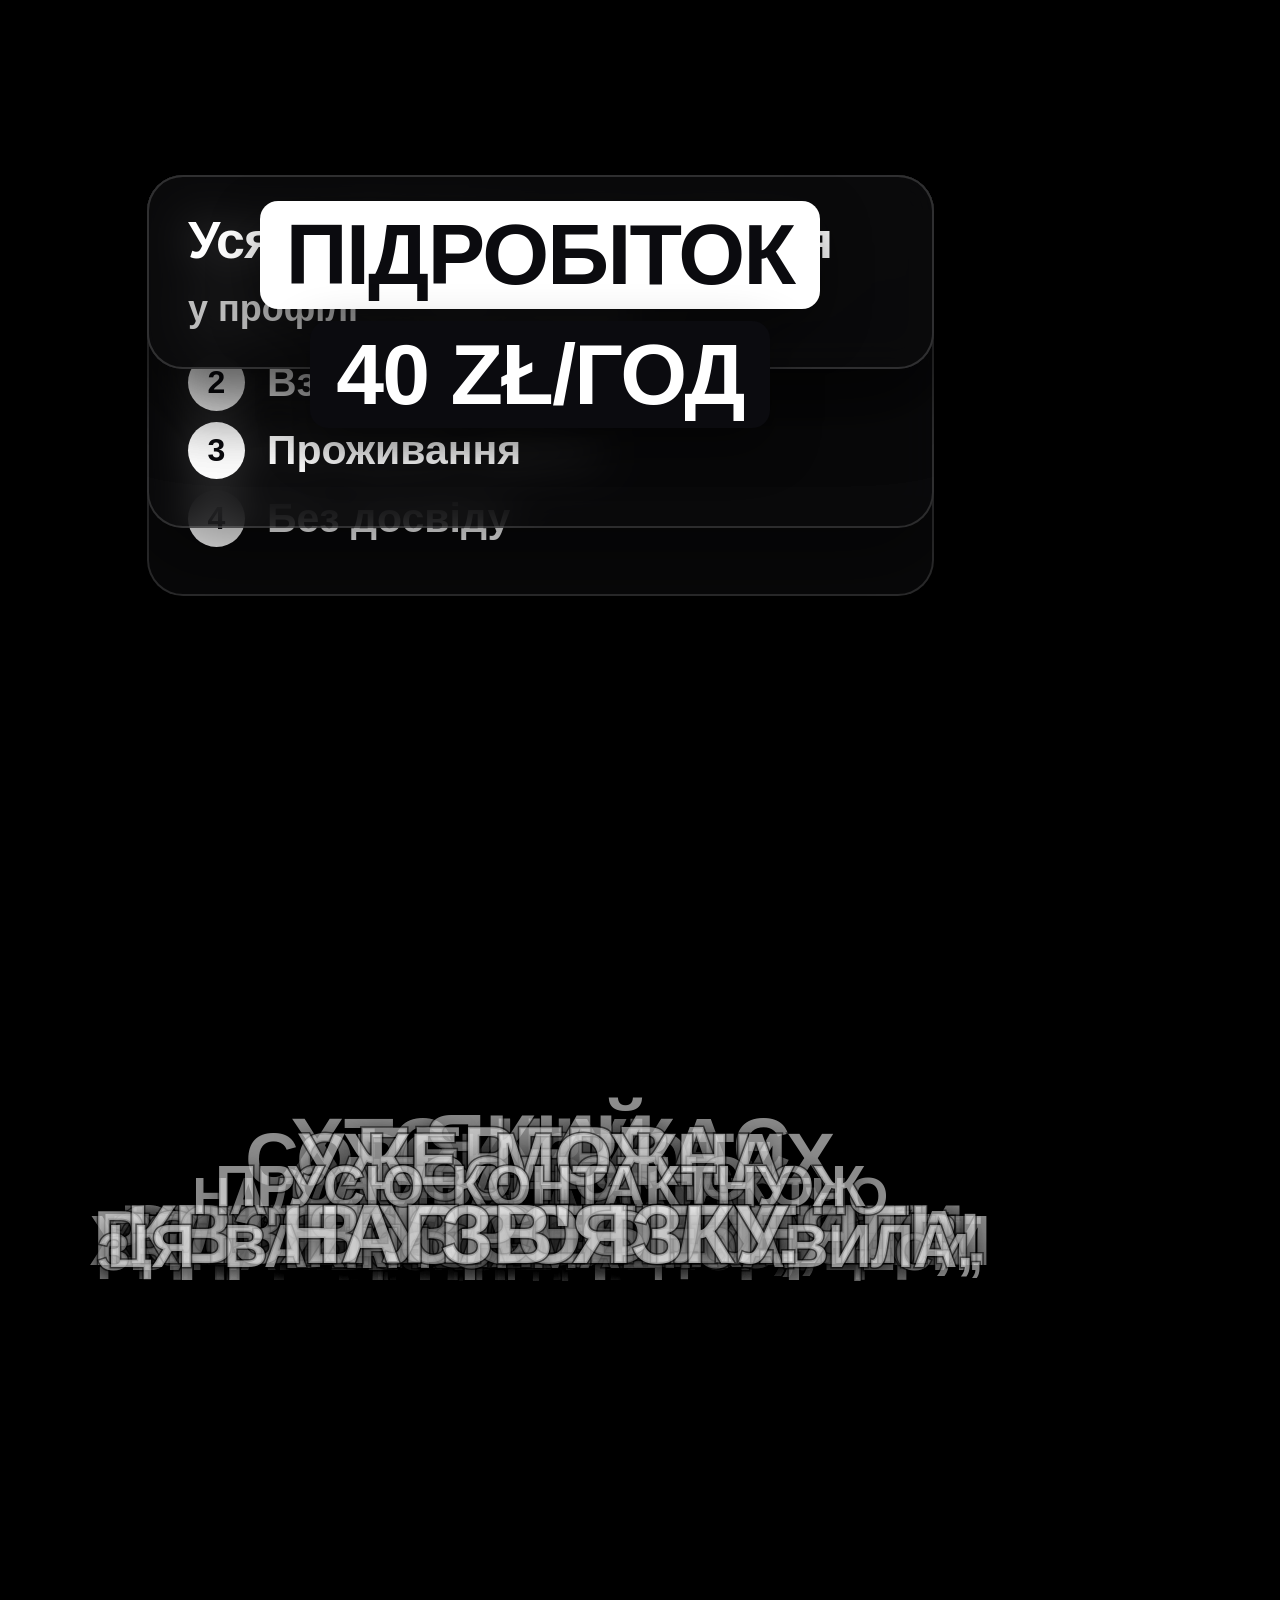
==== commit 3999a431: "vac04 (Teresin) final: white-minimal style, faster pace Co-Authored-By: Claude Opus 5.5 <noreply@ant" ====
--- a/shorts-editor/projects/vac04/hf/index.html
+++ b/shorts-editor/projects/vac04/hf/index.html
@@ -118,9 +118,9 @@
 *{margin:0;padding:0;box-sizing:border-box}
 html,body{width:1080px;height:1920px;overflow:hidden;background:#000}
 #root{position:relative;width:100%;height:100%;font-family:'Inter',sans-serif;color:var(--ink)}
-:root{--ink:#FFFFFF;--ink-dim:rgba(255,255,255,0.72);--accent:#FFD60A;--accent-ink:#0B0B0F;
+:root{--ink:#FFFFFF;--ink-dim:rgba(255,255,255,0.72);--accent:#FFFFFF;--accent-ink:#0B0B0F;
 --glass:rgba(10,10,12,0.80);--glass-border:rgba(255,255,255,0.14);--radius:36px;
---cap-idle:#FFFFFF;--hook-bg:#FFD60A;--hook-ink:#0B0B0F;--hook-alt-bg:#FFFFFF;--hook-alt-ink:#0B0B0F;--stat:#FFD60A}
+--cap-idle:rgba(255,255,255,0.55);--hook-bg:#FFFFFF;--hook-ink:#0B0B0F;--hook-alt-bg:#0B0B0F;--hook-alt-ink:#FFFFFF;--stat:#FFFFFF}
 #cam{position:absolute;inset:0;transform-origin:50% 38%;z-index:1}
 #cam video{position:absolute;inset:0;width:100%;height:100%;object-fit:cover}
 .ov{position:absolute;left:0;right:0;z-index:10;display:flex;justify-content:center}
@@ -173,436 +173,436 @@
 </style>
 </head>
 <body>
-<div id="root" data-composition-id="main" data-start="0" data-duration="38.091" data-width="1080" data-height="1920">
-  <div id="cam"><video id="talk" class="clip" src="assets/cut.mp4" data-start="0" data-duration="38.091" data-has-audio="true" data-volume="1"></video></div>
-    <div id="hook" class="clip" data-start="0.05" data-duration="3.91"><div><span class="line">ПІДРОБІТОК</span></div><div><span class="line alt">40 ZŁ/ГОД</span></div></div>
-  <div id="ov0" class="clip ov pos-top" data-start="6.35" data-duration="3.39"><div class="glass card"><div class="card-title">Склад косметики та одягу</div><div class="card-body">Teresin</div></div></div>
-  <div id="ov1" class="clip ov pos-top" data-start="14.24" data-duration="2.03"><div class="glass card"><div class="card-title">Договір на 2 тижні</div><div class="card-body">підробіток на короткий термін</div></div></div>
-  <div id="ov2" class="clip ov pos-top" data-start="18.43" data-duration="5.77"><div class="glass card"><div class="card-title">Легка робота:</div><ul class="list"><li id="ov2-i0"><span class="dot">1</span>Збірка замовлень</li><li id="ov2-i1"><span class="dot">2</span>Відправка</li><li id="ov2-i2"><span class="dot">3</span>Контроль якості</li><li id="ov2-i3"><span class="dot">4</span>Без досвіду</li></ul></div></div>
-  <div id="ov3" class="clip ov pos-top" data-start="24.41" data-duration="6.59"><div class="glass card"><div class="card-title">Безкоштовно:</div><ul class="list"><li id="ov3-i0"><span class="dot">1</span>Оплачувана перерва</li><li id="ov3-i1"><span class="dot">2</span>Взуття та одяг</li><li id="ov3-i2"><span class="dot">3</span>Проживання</li></ul></div></div>
-  <div id="ov4" class="clip ov pos-top" data-start="31.2" data-duration="1.76"><div class="glass card"><div class="card-title">Бронюй місце вже зараз</div><div class="card-body">Teresin · 40 zł брутто/год</div></div></div>
-  <div id="ov5" class="clip ov pos-top" data-start="34.49" data-duration="3.58"><div class="glass card"><div class="card-title">Уся контактна інформація</div><div class="card-body">у профілі</div></div></div>
+<div id="root" data-composition-id="main" data-start="0" data-duration="37.391" data-width="1080" data-height="1920">
+  <div id="cam"><video id="talk" class="clip" src="assets/cut.mp4" data-start="0" data-duration="37.391" data-has-audio="true" data-volume="1"></video></div>
+    <div id="hook" class="clip" data-start="0.05" data-duration="3.88"><div><span class="line">ПІДРОБІТОК</span></div><div><span class="line alt">40 ZŁ/ГОД</span></div></div>
+  <div id="ov0" class="clip ov pos-top" data-start="6.32" data-duration="3.34"><div class="glass card"><div class="card-title">Склад косметики та одягу</div><div class="card-body">Teresin</div></div></div>
+  <div id="ov1" class="clip ov pos-top" data-start="13.94" data-duration="1.98"><div class="glass card"><div class="card-title">Договір на 2 тижні</div><div class="card-body">підробіток на короткий термін</div></div></div>
+  <div id="ov2" class="clip ov pos-top" data-start="18.03" data-duration="5.58"><div class="glass card"><div class="card-title">Легка робота:</div><ul class="list"><li id="ov2-i0"><span class="dot">1</span>Збірка замовлень</li><li id="ov2-i1"><span class="dot">2</span>Відправка</li><li id="ov2-i2"><span class="dot">3</span>Контроль якості</li><li id="ov2-i3"><span class="dot">4</span>Без досвіду</li></ul></div></div>
+  <div id="ov3" class="clip ov pos-top" data-start="23.91" data-duration="6.42"><div class="glass card"><div class="card-title">Безкоштовно:</div><ul class="list"><li id="ov3-i0"><span class="dot">1</span>Оплачувана перерва</li><li id="ov3-i1"><span class="dot">2</span>Взуття та одяг</li><li id="ov3-i2"><span class="dot">3</span>Проживання</li></ul></div></div>
+  <div id="ov4" class="clip ov pos-top" data-start="30.63" data-duration="1.66"><div class="glass card"><div class="card-title">Бронюй місце вже зараз</div><div class="card-body">Teresin · 40 zł брутто/год</div></div></div>
+  <div id="ov5" class="clip ov pos-top" data-start="33.86" data-duration="3.51"><div class="glass card"><div class="card-title">Уся контактна інформація</div><div class="card-body">у профілі</div></div></div>
   <div id="captions" data-track-kind="captions">
-    <div id="cg0" class="clip cg" data-start="0.023" data-duration="1.060" style="font-size:82px"><div class="cgi"><span id="w2" class="cw">Хто</span><span id="w3" class="cw">шукає</span><span id="w4" class="cw">чудовий</span></div></div>
-    <div id="cg1" class="clip cg" data-start="1.083" data-duration="1.220" style="font-size:66px"><div class="cgi"><span id="w5" class="cw">підробіток</span><span id="w6" class="cw">зі</span><span id="w7" class="cw">ставкою</span></div></div>
-    <div id="cg2" class="clip cg" data-start="2.303" data-duration="1.040" style="font-size:74px"><div class="cgi"><span id="w8" class="cw">сорок</span><span id="w9" class="cw">злотих</span><span id="w10" class="cw">брутто</span></div></div>
-    <div id="cg3" class="clip cg" data-start="3.343" data-duration="0.620" style="font-size:84px"><div class="cgi"><span id="w11" class="cw">на</span><span id="w12" class="cw">годину,</span></div></div>
-    <div id="cg4" class="clip cg" data-start="3.963" data-duration="1.100" style="font-size:66px"><div class="cgi"><span id="w13" class="cw">послухай</span><span id="w14" class="cw">цей</span><span id="w15" class="cw">варіант.</span></div></div>
-    <div id="cg5" class="clip cg" data-start="5.063" data-duration="0.380" style="font-size:84px"><div class="cgi"><span id="w16" class="cw">Це</span><span id="w17" class="cw">у</span><span id="w18" class="cw">нас</span></div></div>
-    <div id="cg6" class="clip cg" data-start="5.443" data-duration="0.860" style="font-size:84px"><div class="cgi"><span id="w19" class="cw">чудова</span><span id="w20" class="cw">вакансія:</span></div></div>
-    <div id="cg7" class="clip cg" data-start="6.303" data-duration="0.800" style="font-size:84px"><div class="cgi"><span id="w21" class="cw">склад</span><span id="w22" class="cw">косметики</span></div></div>
-    <div id="cg8" class="clip cg" data-start="7.103" data-duration="0.540" style="font-size:84px"><div class="cgi"><span id="w23" class="cw">та</span><span id="w24" class="cw">одягу,</span></div></div>
-    <div id="cg9" class="clip cg" data-start="7.643" data-duration="0.780" style="font-size:84px"><div class="cgi"><span id="w25" class="cw">який</span><span id="w26" class="cw">знаходиться</span></div></div>
-    <div id="cg10" class="clip cg" data-start="8.423" data-duration="1.190" style="font-size:84px"><div class="cgi"><span id="w27" class="cw">у</span><span id="w28" class="cw">місті</span><span id="w29" class="cw">Тересін.</span></div></div>
-    <div id="cg11" class="clip cg" data-start="9.617" data-duration="0.860" style="font-size:70px"><div class="cgi"><span id="w67" class="cw">Дуже</span><span id="w68" class="cw">цікавий</span><span id="w69" class="cw">варіант</span></div></div>
-    <div id="cg12" class="clip cg" data-start="10.477" data-duration="0.480" style="font-size:84px"><div class="cgi"><span id="w70" class="cw">для</span><span id="w71" class="cw">тих,</span></div></div>
-    <div id="cg13" class="clip cg" data-start="10.957" data-duration="1.626" style="font-size:70px"><div class="cgi"><span id="w72" class="cw">хто</span><span id="w73" class="cw">хоче</span><span id="w74" class="cw">підзаробити</span></div></div>
-    <div id="cg14" class="clip cg" data-start="12.583" data-duration="0.567" style="font-size:84px"><div class="cgi"><span id="w75" class="cw">за</span></div></div>
-    <div id="cg15" class="clip cg" data-start="13.150" data-duration="0.950" style="font-size:84px"><div class="cgi"><span id="w76" class="cw">короткий</span><span id="w77" class="cw">термін.</span></div></div>
-    <div id="cg16" class="clip cg" data-start="14.190" data-duration="0.480" style="font-size:84px"><div class="cgi"><span id="w78" class="cw">Умова</span><span id="w79" class="cw">в</span><span id="w80" class="cw">нас</span></div></div>
-    <div id="cg17" class="clip cg" data-start="14.670" data-duration="0.820" style="font-size:74px"><div class="cgi"><span id="w81" class="cw">підписується</span><span id="w82" class="cw">на</span><span id="w83" class="cw">дві</span></div></div>
-    <div id="cg18" class="clip cg" data-start="15.490" data-duration="0.650" style="font-size:84px"><div class="cgi"><span id="w84" class="cw">неділі.</span></div></div>
-    <div id="cg19" class="clip cg" data-start="16.150" data-duration="0.680" style="font-size:84px"><div class="cgi"><span id="w34" class="cw">По</span><span id="w35" class="cw">процесам</span></div></div>
-    <div id="cg20" class="clip cg" data-start="16.830" data-duration="0.380" style="font-size:84px"><div class="cgi"><span id="w36" class="cw">це</span><span id="w37" class="cw">у</span><span id="w38" class="cw">нас</span></div></div>
-    <div id="cg21" class="clip cg" data-start="17.210" data-duration="1.167" style="font-size:78px"><div class="cgi"><span id="w39" class="cw">робота</span><span id="w40" class="cw">дуже</span><span id="w41" class="cw">легка.</span></div></div>
-    <div id="cg22" class="clip cg" data-start="18.377" data-duration="1.340" style="font-size:52px"><div class="cgi"><span id="w42" class="cw">Звичайні</span><span id="w43" class="cw">складські</span><span id="w44" class="cw">процеси,</span></div></div>
-    <div id="cg23" class="clip cg" data-start="19.717" data-duration="0.760" style="font-size:84px"><div class="cgi"><span id="w45" class="cw">такі</span><span id="w46" class="cw">як</span><span id="w47" class="cw">збірка</span></div></div>
-    <div id="cg24" class="clip cg" data-start="20.477" data-duration="0.540" style="font-size:84px"><div class="cgi"><span id="w48" class="cw">замовлень,</span></div></div>
-    <div id="cg25" class="clip cg" data-start="21.017" data-duration="0.746" style="font-size:84px"><div class="cgi"><span id="w49" class="cw">відправка,</span></div></div>
-    <div id="cg26" class="clip cg" data-start="21.763" data-duration="1.047" style="font-size:84px"><div class="cgi"><span id="w51" class="cw">контроль</span><span id="w52" class="cw">якості,</span></div></div>
-    <div id="cg27" class="clip cg" data-start="22.810" data-duration="0.700" style="font-size:84px"><div class="cgi"><span id="w59" class="cw">досвід</span><span id="w60" class="cw">роботи</span></div></div>
-    <div id="cg28" class="clip cg" data-start="23.510" data-duration="0.830" style="font-size:84px"><div class="cgi"><span id="w61" class="cw">не</span><span id="w62" class="cw">потрібний.</span></div></div>
-    <div id="cg29" class="clip cg" data-start="24.357" data-duration="1.413" style="font-size:78px"><div class="cgi"><span id="w85" class="cw">Перерва</span><span id="w86" class="cw">оплачуєма,</span></div></div>
-    <div id="cg30" class="clip cg" data-start="25.770" data-duration="1.020" style="font-size:84px"><div class="cgi"><span id="w87" class="cw">взуття</span><span id="w88" class="cw">та</span><span id="w89" class="cw">одяг</span></div></div>
-    <div id="cg31" class="clip cg" data-start="26.790" data-duration="1.787" style="font-size:52px"><div class="cgi"><span id="w90" class="cw">надається</span><span id="w91" class="cw">абсолютно</span><span id="w92" class="cw">безкоштовно.</span></div></div>
-    <div id="cg32" class="clip cg" data-start="28.577" data-duration="1.300" style="font-size:58px"><div class="cgi"><span id="w93" class="cw">Проживання</span><span id="w94" class="cw">також</span><span id="w95" class="cw">надаємо</span></div></div>
-    <div id="cg33" class="clip cg" data-start="29.877" data-duration="1.273" style="font-size:63px"><div class="cgi"><span id="w96" class="cw">абсолютно</span><span id="w97" class="cw">безкоштовно.</span></div></div>
-    <div id="cg34" class="clip cg" data-start="31.150" data-duration="1.020" style="font-size:74px"><div class="cgi"><span id="w30" class="cw">Уже</span><span id="w31" class="cw">можна</span><span id="w32" class="cw">бронювати</span></div></div>
-    <div id="cg35" class="clip cg" data-start="32.170" data-duration="0.610" style="font-size:84px"><div class="cgi"><span id="w33" class="cw">місця.</span></div></div>
-    <div id="cg36" class="clip cg" data-start="32.790" data-duration="0.420" style="font-size:84px"><div class="cgi"><span id="w145" class="cw">якщо</span><span id="w146" class="cw">тебе</span></div></div>
-    <div id="cg37" class="clip cg" data-start="33.210" data-duration="1.233" style="font-size:61px"><div class="cgi"><span id="w147" class="cw">ця</span><span id="w148" class="cw">вакансія</span><span id="w149" class="cw">зацікавила,</span></div></div>
-    <div id="cg38" class="clip cg" data-start="34.443" data-duration="1.240" style="font-size:58px"><div class="cgi"><span id="w150" class="cw">усю</span><span id="w151" class="cw">контактну</span><span id="w152" class="cw">інформацію</span></div></div>
-    <div id="cg39" class="clip cg" data-start="35.683" data-duration="0.679" style="font-size:84px"><div class="cgi"><span id="w153" class="cw">я</span><span id="w154" class="cw">залишу</span></div></div>
-    <div id="cg40" class="clip cg" data-start="36.362" data-duration="0.301" style="font-size:84px"><div class="cgi"><span id="w155" class="cw">у</span><span id="w156" class="cw">себе</span></div></div>
-    <div id="cg41" class="clip cg" data-start="36.663" data-duration="0.679" style="font-size:84px"><div class="cgi"><span id="w157" class="cw">в</span><span id="w158" class="cw">профілі.</span></div></div>
-    <div id="cg42" class="clip cg" data-start="37.342" data-duration="0.731" style="font-size:84px"><div class="cgi"><span id="w159" class="cw">На</span><span id="w160" class="cw">зв&#x27;язку.</span></div></div>
+    <div id="cg0" class="clip cg" data-start="0.000" data-duration="1.050" style="font-size:82px"><div class="cgi"><span id="w2" class="cw">Хто</span><span id="w3" class="cw">шукає</span><span id="w4" class="cw">чудовий</span></div></div>
+    <div id="cg1" class="clip cg" data-start="1.050" data-duration="1.220" style="font-size:66px"><div class="cgi"><span id="w5" class="cw">підробіток</span><span id="w6" class="cw">зі</span><span id="w7" class="cw">ставкою</span></div></div>
+    <div id="cg2" class="clip cg" data-start="2.270" data-duration="1.040" style="font-size:74px"><div class="cgi"><span id="w8" class="cw">сорок</span><span id="w9" class="cw">злотих</span><span id="w10" class="cw">брутто</span></div></div>
+    <div id="cg3" class="clip cg" data-start="3.310" data-duration="0.620" style="font-size:84px"><div class="cgi"><span id="w11" class="cw">на</span><span id="w12" class="cw">годину,</span></div></div>
+    <div id="cg4" class="clip cg" data-start="3.930" data-duration="1.100" style="font-size:66px"><div class="cgi"><span id="w13" class="cw">послухай</span><span id="w14" class="cw">цей</span><span id="w15" class="cw">варіант.</span></div></div>
+    <div id="cg5" class="clip cg" data-start="5.030" data-duration="0.380" style="font-size:84px"><div class="cgi"><span id="w16" class="cw">Це</span><span id="w17" class="cw">у</span><span id="w18" class="cw">нас</span></div></div>
+    <div id="cg6" class="clip cg" data-start="5.410" data-duration="0.860" style="font-size:84px"><div class="cgi"><span id="w19" class="cw">чудова</span><span id="w20" class="cw">вакансія:</span></div></div>
+    <div id="cg7" class="clip cg" data-start="6.270" data-duration="0.800" style="font-size:84px"><div class="cgi"><span id="w21" class="cw">склад</span><span id="w22" class="cw">косметики</span></div></div>
+    <div id="cg8" class="clip cg" data-start="7.070" data-duration="0.540" style="font-size:84px"><div class="cgi"><span id="w23" class="cw">та</span><span id="w24" class="cw">одягу,</span></div></div>
+    <div id="cg9" class="clip cg" data-start="7.610" data-duration="0.780" style="font-size:84px"><div class="cgi"><span id="w25" class="cw">який</span><span id="w26" class="cw">знаходиться</span></div></div>
+    <div id="cg10" class="clip cg" data-start="8.390" data-duration="1.160" style="font-size:84px"><div class="cgi"><span id="w27" class="cw">у</span><span id="w28" class="cw">місті</span><span id="w29" class="cw">Тересін.</span></div></div>
+    <div id="cg11" class="clip cg" data-start="9.550" data-duration="0.860" style="font-size:70px"><div class="cgi"><span id="w67" class="cw">Дуже</span><span id="w68" class="cw">цікавий</span><span id="w69" class="cw">варіант</span></div></div>
+    <div id="cg12" class="clip cg" data-start="10.410" data-duration="0.480" style="font-size:84px"><div class="cgi"><span id="w70" class="cw">для</span><span id="w71" class="cw">тих,</span></div></div>
+    <div id="cg13" class="clip cg" data-start="10.890" data-duration="1.560" style="font-size:70px"><div class="cgi"><span id="w72" class="cw">хто</span><span id="w73" class="cw">хоче</span><span id="w74" class="cw">підзаробити</span></div></div>
+    <div id="cg14" class="clip cg" data-start="12.450" data-duration="1.440" style="font-size:74px"><div class="cgi"><span id="w75" class="cw">за</span><span id="w76" class="cw">короткий</span><span id="w77" class="cw">термін.</span></div></div>
+    <div id="cg15" class="clip cg" data-start="13.890" data-duration="0.480" style="font-size:84px"><div class="cgi"><span id="w78" class="cw">Умова</span><span id="w79" class="cw">в</span><span id="w80" class="cw">нас</span></div></div>
+    <div id="cg16" class="clip cg" data-start="14.370" data-duration="0.820" style="font-size:74px"><div class="cgi"><span id="w81" class="cw">підписується</span><span id="w82" class="cw">на</span><span id="w83" class="cw">дві</span></div></div>
+    <div id="cg17" class="clip cg" data-start="15.190" data-duration="0.593" style="font-size:84px"><div class="cgi"><span id="w84" class="cw">неділі.</span></div></div>
+    <div id="cg18" class="clip cg" data-start="15.783" data-duration="0.680" style="font-size:84px"><div class="cgi"><span id="w34" class="cw">По</span><span id="w35" class="cw">процесам</span></div></div>
+    <div id="cg19" class="clip cg" data-start="16.463" data-duration="0.380" style="font-size:84px"><div class="cgi"><span id="w36" class="cw">це</span><span id="w37" class="cw">у</span><span id="w38" class="cw">нас</span></div></div>
+    <div id="cg20" class="clip cg" data-start="16.843" data-duration="1.134" style="font-size:78px"><div class="cgi"><span id="w39" class="cw">робота</span><span id="w40" class="cw">дуже</span><span id="w41" class="cw">легка.</span></div></div>
+    <div id="cg21" class="clip cg" data-start="17.977" data-duration="1.340" style="font-size:52px"><div class="cgi"><span id="w42" class="cw">Звичайні</span><span id="w43" class="cw">складські</span><span id="w44" class="cw">процеси,</span></div></div>
+    <div id="cg22" class="clip cg" data-start="19.317" data-duration="0.760" style="font-size:84px"><div class="cgi"><span id="w45" class="cw">такі</span><span id="w46" class="cw">як</span><span id="w47" class="cw">збірка</span></div></div>
+    <div id="cg23" class="clip cg" data-start="20.077" data-duration="0.540" style="font-size:84px"><div class="cgi"><span id="w48" class="cw">замовлень,</span></div></div>
+    <div id="cg24" class="clip cg" data-start="20.617" data-duration="0.713" style="font-size:84px"><div class="cgi"><span id="w49" class="cw">відправка,</span></div></div>
+    <div id="cg25" class="clip cg" data-start="21.330" data-duration="1.047" style="font-size:84px"><div class="cgi"><span id="w51" class="cw">контроль</span><span id="w52" class="cw">якості,</span></div></div>
+    <div id="cg26" class="clip cg" data-start="22.377" data-duration="0.700" style="font-size:84px"><div class="cgi"><span id="w59" class="cw">досвід</span><span id="w60" class="cw">роботи</span></div></div>
+    <div id="cg27" class="clip cg" data-start="23.077" data-duration="0.780" style="font-size:84px"><div class="cgi"><span id="w61" class="cw">не</span><span id="w62" class="cw">потрібний.</span></div></div>
+    <div id="cg28" class="clip cg" data-start="23.857" data-duration="1.380" style="font-size:78px"><div class="cgi"><span id="w85" class="cw">Перерва</span><span id="w86" class="cw">оплачуєма,</span></div></div>
+    <div id="cg29" class="clip cg" data-start="25.237" data-duration="1.020" style="font-size:84px"><div class="cgi"><span id="w87" class="cw">взуття</span><span id="w88" class="cw">та</span><span id="w89" class="cw">одяг</span></div></div>
+    <div id="cg30" class="clip cg" data-start="26.257" data-duration="1.786" style="font-size:52px"><div class="cgi"><span id="w90" class="cw">надається</span><span id="w91" class="cw">абсолютно</span><span id="w92" class="cw">безкоштовно.</span></div></div>
+    <div id="cg31" class="clip cg" data-start="28.043" data-duration="1.300" style="font-size:58px"><div class="cgi"><span id="w93" class="cw">Проживання</span><span id="w94" class="cw">також</span><span id="w95" class="cw">надаємо</span></div></div>
+    <div id="cg32" class="clip cg" data-start="29.343" data-duration="1.240" style="font-size:63px"><div class="cgi"><span id="w96" class="cw">абсолютно</span><span id="w97" class="cw">безкоштовно.</span></div></div>
+    <div id="cg33" class="clip cg" data-start="30.583" data-duration="1.020" style="font-size:74px"><div class="cgi"><span id="w30" class="cw">Уже</span><span id="w31" class="cw">можна</span><span id="w32" class="cw">бронювати</span></div></div>
+    <div id="cg34" class="clip cg" data-start="31.603" data-duration="0.554" style="font-size:84px"><div class="cgi"><span id="w33" class="cw">місця.</span></div></div>
+    <div id="cg35" class="clip cg" data-start="32.157" data-duration="0.420" style="font-size:84px"><div class="cgi"><span id="w145" class="cw">якщо</span><span id="w146" class="cw">тебе</span></div></div>
+    <div id="cg36" class="clip cg" data-start="32.577" data-duration="1.233" style="font-size:61px"><div class="cgi"><span id="w147" class="cw">ця</span><span id="w148" class="cw">вакансія</span><span id="w149" class="cw">зацікавила,</span></div></div>
+    <div id="cg37" class="clip cg" data-start="33.810" data-duration="1.240" style="font-size:58px"><div class="cgi"><span id="w150" class="cw">усю</span><span id="w151" class="cw">контактну</span><span id="w152" class="cw">інформацію</span></div></div>
+    <div id="cg38" class="clip cg" data-start="35.050" data-duration="0.679" style="font-size:84px"><div class="cgi"><span id="w153" class="cw">я</span><span id="w154" class="cw">залишу</span></div></div>
+    <div id="cg39" class="clip cg" data-start="35.729" data-duration="0.301" style="font-size:84px"><div class="cgi"><span id="w155" class="cw">у</span><span id="w156" class="cw">себе</span></div></div>
+    <div id="cg40" class="clip cg" data-start="36.030" data-duration="0.646" style="font-size:84px"><div class="cgi"><span id="w157" class="cw">в</span><span id="w158" class="cw">профілі.</span></div></div>
+    <div id="cg41" class="clip cg" data-start="36.676" data-duration="0.715" style="font-size:84px"><div class="cgi"><span id="w159" class="cw">На</span><span id="w160" class="cw">зв&#x27;язку.</span></div></div>
   </div>
   <audio id="sfx0" class="clip" src="assets/sfx/bass-drop-1.mp3" data-start="0.000" data-duration="2.093" data-media-start="0.023" data-volume="0.3548" data-audio-group="sfx"></audio>
-  <audio id="sfx1" class="clip" src="assets/sfx/whoosh-medium.mp3" data-start="6.188" data-duration="0.575" data-media-start="0.000" data-volume="0.3548" data-audio-group="sfx"></audio>
-  <audio id="sfx2" class="clip" src="assets/sfx/pop.mp3" data-start="14.120" data-duration="0.720" data-media-start="0.000" data-volume="0.3548" data-audio-group="sfx"></audio>
-  <audio id="sfx3" class="clip" src="assets/sfx/whoosh-short.mp3" data-start="18.268" data-duration="0.575" data-media-start="0.000" data-volume="0.3548" data-audio-group="sfx"></audio>
-  <audio id="sfx4" class="clip" src="assets/sfx/pop.mp3" data-start="20.010" data-duration="0.720" data-media-start="0.000" data-volume="0.3548" data-audio-group="sfx"></audio>
-  <audio id="sfx5" class="clip" src="assets/sfx/pop.mp3" data-start="20.950" data-duration="0.720" data-media-start="0.000" data-volume="0.3548" data-audio-group="sfx"></audio>
-  <audio id="sfx6" class="clip" src="assets/sfx/pop.mp3" data-start="21.690" data-duration="0.720" data-media-start="0.000" data-volume="0.3548" data-audio-group="sfx"></audio>
-  <audio id="sfx7" class="clip" src="assets/sfx/pop.mp3" data-start="22.740" data-duration="0.720" data-media-start="0.000" data-volume="0.3548" data-audio-group="sfx"></audio>
-  <audio id="sfx8" class="clip" src="assets/sfx/whoosh-short.mp3" data-start="24.248" data-duration="0.575" data-media-start="0.000" data-volume="0.3548" data-audio-group="sfx"></audio>
-  <audio id="sfx9" class="clip" src="assets/sfx/pop.mp3" data-start="24.290" data-duration="0.720" data-media-start="0.000" data-volume="0.3548" data-audio-group="sfx"></audio>
-  <audio id="sfx10" class="clip" src="assets/sfx/pop.mp3" data-start="25.700" data-duration="0.720" data-media-start="0.000" data-volume="0.3548" data-audio-group="sfx"></audio>
-  <audio id="sfx11" class="clip" src="assets/sfx/pop.mp3" data-start="28.510" data-duration="0.720" data-media-start="0.000" data-volume="0.3548" data-audio-group="sfx"></audio>
-  <audio id="sfx12" class="clip" src="assets/sfx/pop.mp3" data-start="31.080" data-duration="0.720" data-media-start="0.000" data-volume="0.3548" data-audio-group="sfx"></audio>
-  <audio id="sfx13" class="clip" src="assets/sfx/whoosh-medium.mp3" data-start="34.328" data-duration="0.575" data-media-start="0.000" data-volume="0.3548" data-audio-group="sfx"></audio>
+  <audio id="sfx1" class="clip" src="assets/sfx/whoosh-medium.mp3" data-start="6.158" data-duration="0.575" data-media-start="0.000" data-volume="0.3548" data-audio-group="sfx"></audio>
+  <audio id="sfx2" class="clip" src="assets/sfx/pop.mp3" data-start="13.820" data-duration="0.720" data-media-start="0.000" data-volume="0.3548" data-audio-group="sfx"></audio>
+  <audio id="sfx3" class="clip" src="assets/sfx/whoosh-short.mp3" data-start="17.868" data-duration="0.575" data-media-start="0.000" data-volume="0.3548" data-audio-group="sfx"></audio>
+  <audio id="sfx4" class="clip" src="assets/sfx/pop.mp3" data-start="19.610" data-duration="0.720" data-media-start="0.000" data-volume="0.3548" data-audio-group="sfx"></audio>
+  <audio id="sfx5" class="clip" src="assets/sfx/pop.mp3" data-start="20.550" data-duration="0.720" data-media-start="0.000" data-volume="0.3548" data-audio-group="sfx"></audio>
+  <audio id="sfx6" class="clip" src="assets/sfx/pop.mp3" data-start="21.260" data-duration="0.720" data-media-start="0.000" data-volume="0.3548" data-audio-group="sfx"></audio>
+  <audio id="sfx7" class="clip" src="assets/sfx/pop.mp3" data-start="22.310" data-duration="0.720" data-media-start="0.000" data-volume="0.3548" data-audio-group="sfx"></audio>
+  <audio id="sfx8" class="clip" src="assets/sfx/whoosh-short.mp3" data-start="23.748" data-duration="0.575" data-media-start="0.000" data-volume="0.3548" data-audio-group="sfx"></audio>
+  <audio id="sfx9" class="clip" src="assets/sfx/pop.mp3" data-start="23.790" data-duration="0.720" data-media-start="0.000" data-volume="0.3548" data-audio-group="sfx"></audio>
+  <audio id="sfx10" class="clip" src="assets/sfx/pop.mp3" data-start="25.170" data-duration="0.720" data-media-start="0.000" data-volume="0.3548" data-audio-group="sfx"></audio>
+  <audio id="sfx11" class="clip" src="assets/sfx/pop.mp3" data-start="27.970" data-duration="0.720" data-media-start="0.000" data-volume="0.3548" data-audio-group="sfx"></audio>
+  <audio id="sfx12" class="clip" src="assets/sfx/pop.mp3" data-start="30.510" data-duration="0.720" data-media-start="0.000" data-volume="0.3548" data-audio-group="sfx"></audio>
+  <audio id="sfx13" class="clip" src="assets/sfx/whoosh-medium.mp3" data-start="33.698" data-duration="0.575" data-media-start="0.000" data-volume="0.3548" data-audio-group="sfx"></audio>
 </div>
 <script>
 const tl = gsap.timeline({ paused: true });
 tl.fromTo("#hook .line",{scale:0.3,opacity:0,rotation:-4},{scale:1,opacity:1,rotation:0,duration:0.34,ease:"back.out(2.4)",stagger:0.12},0.05);
-tl.to("#hook .line",{opacity:0,y:-30,duration:0.2,ease:"power2.in"},3.760);
-tl.to("#cam",{scale:1.2,duration:0.18,ease:"power3.out"},0.043);
-tl.to("#cam",{scale:1.2,duration:0.18,ease:"power3.out"},4.403);
-tl.to("#cam",{scale:1.15,duration:0.18,ease:"power3.out"},8.443);
-tl.to("#cam",{scale:1.15,duration:0.18,ease:"power3.out"},12.603);
-tl.to("#cam",{scale:1.0,duration:0.18,ease:"power3.out"},16.17);
-tl.to("#cam",{scale:1.15,duration:0.18,ease:"power3.out"},18.397);
-tl.to("#cam",{scale:1.15,duration:0.18,ease:"power3.out"},22.83);
-tl.to("#cam",{scale:1.0,duration:0.18,ease:"power3.out"},27.25);
-tl.to("#cam",{scale:1.2,duration:0.18,ease:"power3.out"},31.17);
-tl.to("#cam",{scale:1.0,duration:0.18,ease:"power3.out"},35.703);
-tl.fromTo("#ov0 > *",{y:-80,opacity:0,scale:0.96},{y:0,opacity:1,scale:1,duration:0.4,ease:"power3.out"},6.35);
-tl.to("#ov0 > *",{opacity:0,duration:0.2,ease:"power2.in"},9.540);
-tl.fromTo("#ov1 > *",{y:-80,opacity:0,scale:0.96},{y:0,opacity:1,scale:1,duration:0.4,ease:"power3.out"},14.24);
-tl.to("#ov1 > *",{opacity:0,duration:0.2,ease:"power2.in"},16.070);
-tl.fromTo("#ov2 > *",{y:-80,opacity:0,scale:0.96},{y:0,opacity:1,scale:1,duration:0.4,ease:"power3.out"},18.43);
-tl.fromTo("#ov2-i0",{opacity:0,x:-40},{opacity:1,x:0,duration:0.25,ease:"back.out(1.8)"},20.13);
-tl.fromTo("#ov2-i1",{opacity:0,x:-40},{opacity:1,x:0,duration:0.25,ease:"back.out(1.8)"},21.07);
-tl.fromTo("#ov2-i2",{opacity:0,x:-40},{opacity:1,x:0,duration:0.25,ease:"back.out(1.8)"},21.81);
-tl.fromTo("#ov2-i3",{opacity:0,x:-40},{opacity:1,x:0,duration:0.25,ease:"back.out(1.8)"},22.86);
-tl.to("#ov2 > *",{opacity:0,duration:0.2,ease:"power2.in"},24.000);
-tl.fromTo("#ov3 > *",{y:-80,opacity:0,scale:0.96},{y:0,opacity:1,scale:1,duration:0.4,ease:"power3.out"},24.41);
-tl.fromTo("#ov3-i0",{opacity:0,x:-40},{opacity:1,x:0,duration:0.25,ease:"back.out(1.8)"},24.41);
-tl.fromTo("#ov3-i1",{opacity:0,x:-40},{opacity:1,x:0,duration:0.25,ease:"back.out(1.8)"},25.82);
-tl.fromTo("#ov3-i2",{opacity:0,x:-40},{opacity:1,x:0,duration:0.25,ease:"back.out(1.8)"},28.63);
-tl.to("#ov3 > *",{opacity:0,duration:0.2,ease:"power2.in"},30.800);
-tl.fromTo("#ov4 > *",{y:-80,opacity:0,scale:0.96},{y:0,opacity:1,scale:1,duration:0.4,ease:"power3.out"},31.2);
-tl.to("#ov4 > *",{opacity:0,duration:0.2,ease:"power2.in"},32.760);
-tl.fromTo("#ov5 > *",{y:-80,opacity:0,scale:0.96},{y:0,opacity:1,scale:1,duration:0.4,ease:"power3.out"},34.49);
-tl.to("#ov5 > *",{opacity:0,duration:0.2,ease:"power2.in"},37.870);
-tl.set("#cg0 .cgi",{opacity:1},0.023);
-tl.fromTo("#cg0 .cw",{y:18,opacity:0},{y:0,opacity:1,duration:0.1,stagger:0.03,ease:"power2.out"},0.023);
-tl.set("#cg0 .cgi",{opacity:0},1.082);
-tl.to("#w2",{color:"var(--accent)",scale:1.00,duration:0.06,overwrite:"auto"},0.073);
-tl.to("#w2",{color:"var(--ink)",scale:1,duration:0.06,overwrite:"auto"},0.253);
-tl.to("#w3",{color:"var(--accent)",scale:1.00,duration:0.06,overwrite:"auto"},0.353);
-tl.to("#w3",{color:"var(--ink)",scale:1,duration:0.06,overwrite:"auto"},0.713);
-tl.to("#w4",{color:"var(--accent)",scale:1.00,duration:0.06,overwrite:"auto"},0.773);
-tl.to("#w4",{color:"var(--ink)",scale:1,duration:0.06,overwrite:"auto"},1.113);
-tl.set("#cg1 .cgi",{opacity:1},1.083);
-tl.fromTo("#cg1 .cw",{y:18,opacity:0},{y:0,opacity:1,duration:0.1,stagger:0.03,ease:"power2.out"},1.083);
-tl.set("#cg1 .cgi",{opacity:0},2.302);
-tl.to("#w5",{color:"var(--accent)",scale:1.00,duration:0.06,overwrite:"auto"},1.133);
-tl.to("#w5",{color:"var(--ink)",scale:1,duration:0.06,overwrite:"auto"},1.653);
-tl.to("#w6",{color:"var(--accent)",scale:1.00,duration:0.06,overwrite:"auto"},1.673);
-tl.to("#w6",{color:"var(--ink)",scale:1,duration:0.06,overwrite:"auto"},1.773);
-tl.to("#w7",{color:"var(--accent)",scale:1.00,duration:0.06,overwrite:"auto"},1.813);
-tl.to("#w7",{color:"var(--ink)",scale:1,duration:0.06,overwrite:"auto"},2.213);
-tl.set("#cg2 .cgi",{opacity:1},2.303);
-tl.fromTo("#cg2 .cw",{y:18,opacity:0},{y:0,opacity:1,duration:0.1,stagger:0.03,ease:"power2.out"},2.303);
-tl.set("#cg2 .cgi",{opacity:0},3.342);
-tl.to("#w8",{color:"var(--accent-ink)",backgroundColor:"var(--accent)",textShadow:"none",webkitTextStroke:"0px rgba(0,0,0,0)",duration:0.08,overwrite:"auto"},2.353);
-tl.to("#w9",{color:"var(--accent)",scale:1.00,duration:0.06,overwrite:"auto"},2.733);
-tl.to("#w9",{color:"var(--ink)",scale:1,duration:0.06,overwrite:"auto"},3.013);
-tl.to("#w10",{color:"var(--accent)",scale:1.00,duration:0.06,overwrite:"auto"},3.093);
-tl.to("#w10",{color:"var(--ink)",scale:1,duration:0.06,overwrite:"auto"},3.353);
-tl.set("#cg3 .cgi",{opacity:1},3.343);
-tl.fromTo("#cg3 .cw",{y:18,opacity:0},{y:0,opacity:1,duration:0.1,stagger:0.03,ease:"power2.out"},3.343);
-tl.set("#cg3 .cgi",{opacity:0},3.962);
-tl.to("#w11",{color:"var(--accent)",scale:1.00,duration:0.06,overwrite:"auto"},3.393);
-tl.to("#w11",{color:"var(--ink)",scale:1,duration:0.06,overwrite:"auto"},3.493);
-tl.to("#w12",{color:"var(--accent)",scale:1.00,duration:0.06,overwrite:"auto"},3.513);
-tl.to("#w12",{color:"var(--ink)",scale:1,duration:0.06,overwrite:"auto"},3.893);
-tl.set("#cg4 .cgi",{opacity:1},3.963);
-tl.fromTo("#cg4 .cw",{y:18,opacity:0},{y:0,opacity:1,duration:0.1,stagger:0.03,ease:"power2.out"},3.963);
-tl.set("#cg4 .cgi",{opacity:0},5.062);
-tl.to("#w13",{color:"var(--accent)",scale:1.00,duration:0.06,overwrite:"auto"},4.013);
-tl.to("#w13",{color:"var(--ink)",scale:1,duration:0.06,overwrite:"auto"},4.353);
-tl.to("#w14",{color:"var(--accent)",scale:1.00,duration:0.06,overwrite:"auto"},4.433);
-tl.to("#w14",{color:"var(--ink)",scale:1,duration:0.06,overwrite:"auto"},4.533);
-tl.to("#w15",{color:"var(--accent)",scale:1.00,duration:0.06,overwrite:"auto"},4.553);
-tl.to("#w15",{color:"var(--ink)",scale:1,duration:0.06,overwrite:"auto"},4.973);
-tl.set("#cg5 .cgi",{opacity:1},5.063);
-tl.fromTo("#cg5 .cw",{y:18,opacity:0},{y:0,opacity:1,duration:0.1,stagger:0.03,ease:"power2.out"},5.063);
-tl.set("#cg5 .cgi",{opacity:0},5.442);
-tl.to("#w16",{color:"var(--accent)",scale:1.00,duration:0.06,overwrite:"auto"},5.113);
-tl.to("#w16",{color:"var(--ink)",scale:1,duration:0.06,overwrite:"auto"},5.213);
-tl.to("#w17",{color:"var(--accent)",scale:1.00,duration:0.06,overwrite:"auto"},5.253);
-tl.to("#w17",{color:"var(--ink)",scale:1,duration:0.06,overwrite:"auto"},5.293);
-tl.to("#w18",{color:"var(--accent)",scale:1.00,duration:0.06,overwrite:"auto"},5.333);
-tl.to("#w18",{color:"var(--ink)",scale:1,duration:0.06,overwrite:"auto"},5.453);
-tl.set("#cg6 .cgi",{opacity:1},5.443);
-tl.fromTo("#cg6 .cw",{y:18,opacity:0},{y:0,opacity:1,duration:0.1,stagger:0.03,ease:"power2.out"},5.443);
-tl.set("#cg6 .cgi",{opacity:0},6.302);
-tl.to("#w19",{color:"var(--accent)",scale:1.00,duration:0.06,overwrite:"auto"},5.493);
-tl.to("#w19",{color:"var(--ink)",scale:1,duration:0.06,overwrite:"auto"},5.773);
-tl.to("#w20",{color:"var(--accent)",scale:1.00,duration:0.06,overwrite:"auto"},5.793);
-tl.to("#w20",{color:"var(--ink)",scale:1,duration:0.06,overwrite:"auto"},6.253);
-tl.set("#cg7 .cgi",{opacity:1},6.303);
-tl.fromTo("#cg7 .cw",{y:18,opacity:0},{y:0,opacity:1,duration:0.1,stagger:0.03,ease:"power2.out"},6.303);
-tl.set("#cg7 .cgi",{opacity:0},7.102);
-tl.to("#w21",{color:"var(--accent)",scale:1.00,duration:0.06,overwrite:"auto"},6.353);
-tl.to("#w21",{color:"var(--ink)",scale:1,duration:0.06,overwrite:"auto"},6.573);
-tl.to("#w22",{color:"var(--accent)",scale:1.00,duration:0.06,overwrite:"auto"},6.633);
-tl.to("#w22",{color:"var(--ink)",scale:1,duration:0.06,overwrite:"auto"},7.113);
-tl.set("#cg8 .cgi",{opacity:1},7.103);
-tl.fromTo("#cg8 .cw",{y:18,opacity:0},{y:0,opacity:1,duration:0.1,stagger:0.03,ease:"power2.out"},7.103);
-tl.set("#cg8 .cgi",{opacity:0},7.642);
-tl.to("#w23",{color:"var(--accent)",scale:1.00,duration:0.06,overwrite:"auto"},7.153);
-tl.to("#w23",{color:"var(--ink)",scale:1,duration:0.06,overwrite:"auto"},7.233);
-tl.to("#w24",{color:"var(--accent)",scale:1.00,duration:0.06,overwrite:"auto"},7.313);
-tl.to("#w24",{color:"var(--ink)",scale:1,duration:0.06,overwrite:"auto"},7.593);
-tl.set("#cg9 .cgi",{opacity:1},7.643);
-tl.fromTo("#cg9 .cw",{y:18,opacity:0},{y:0,opacity:1,duration:0.1,stagger:0.03,ease:"power2.out"},7.643);
-tl.set("#cg9 .cgi",{opacity:0},8.422);
-tl.to("#w25",{color:"var(--accent)",scale:1.00,duration:0.06,overwrite:"auto"},7.693);
-tl.to("#w25",{color:"var(--ink)",scale:1,duration:0.06,overwrite:"auto"},7.873);
-tl.to("#w26",{color:"var(--accent)",scale:1.00,duration:0.06,overwrite:"auto"},7.913);
-tl.to("#w26",{color:"var(--ink)",scale:1,duration:0.06,overwrite:"auto"},8.433);
-tl.set("#cg10 .cgi",{opacity:1},8.423);
-tl.fromTo("#cg10 .cw",{y:18,opacity:0},{y:0,opacity:1,duration:0.1,stagger:0.03,ease:"power2.out"},8.423);
-tl.set("#cg10 .cgi",{opacity:0},9.612);
-tl.to("#w27",{color:"var(--accent)",scale:1.00,duration:0.06,overwrite:"auto"},8.473);
-tl.to("#w27",{color:"var(--ink)",scale:1,duration:0.06,overwrite:"auto"},8.513);
-tl.to("#w28",{color:"var(--accent)",scale:1.00,duration:0.06,overwrite:"auto"},8.573);
-tl.to("#w28",{color:"var(--ink)",scale:1,duration:0.06,overwrite:"auto"},8.873);
-tl.to("#w29",{color:"var(--accent)",scale:1.00,duration:0.06,overwrite:"auto"},8.933);
-tl.to("#w29",{color:"var(--ink)",scale:1,duration:0.06,overwrite:"auto"},9.493);
-tl.set("#cg11 .cgi",{opacity:1},9.617);
-tl.fromTo("#cg11 .cw",{y:18,opacity:0},{y:0,opacity:1,duration:0.1,stagger:0.03,ease:"power2.out"},9.617);
-tl.set("#cg11 .cgi",{opacity:0},10.476);
-tl.to("#w67",{color:"var(--accent)",scale:1.00,duration:0.06,overwrite:"auto"},9.667);
-tl.to("#w67",{color:"var(--ink)",scale:1,duration:0.06,overwrite:"auto"},9.827);
-tl.to("#w68",{color:"var(--accent)",scale:1.00,duration:0.06,overwrite:"auto"},9.867);
-tl.to("#w68",{color:"var(--ink)",scale:1,duration:0.06,overwrite:"auto"},10.187);
-tl.to("#w69",{color:"var(--accent)",scale:1.00,duration:0.06,overwrite:"auto"},10.227);
-tl.to("#w69",{color:"var(--ink)",scale:1,duration:0.06,overwrite:"auto"},10.487);
-tl.set("#cg12 .cgi",{opacity:1},10.477);
-tl.fromTo("#cg12 .cw",{y:18,opacity:0},{y:0,opacity:1,duration:0.1,stagger:0.03,ease:"power2.out"},10.477);
-tl.set("#cg12 .cgi",{opacity:0},10.956);
-tl.to("#w70",{color:"var(--accent)",scale:1.00,duration:0.06,overwrite:"auto"},10.527);
-tl.to("#w70",{color:"var(--ink)",scale:1,duration:0.06,overwrite:"auto"},10.607);
-tl.to("#w71",{color:"var(--accent)",scale:1.00,duration:0.06,overwrite:"auto"},10.687);
-tl.to("#w71",{color:"var(--ink)",scale:1,duration:0.06,overwrite:"auto"},10.867);
-tl.set("#cg13 .cgi",{opacity:1},10.957);
-tl.fromTo("#cg13 .cw",{y:18,opacity:0},{y:0,opacity:1,duration:0.1,stagger:0.03,ease:"power2.out"},10.957);
-tl.set("#cg13 .cgi",{opacity:0},12.582);
-tl.to("#w72",{color:"var(--accent)",scale:1.00,duration:0.06,overwrite:"auto"},11.007);
-tl.to("#w72",{color:"var(--ink)",scale:1,duration:0.06,overwrite:"auto"},11.447);
-tl.to("#w73",{color:"var(--accent)",scale:1.00,duration:0.06,overwrite:"auto"},11.507);
-tl.to("#w73",{color:"var(--ink)",scale:1,duration:0.06,overwrite:"auto"},11.747);
-tl.to("#w74",{color:"var(--accent)",scale:1.00,duration:0.06,overwrite:"auto"},11.787);
-tl.to("#w74",{color:"var(--ink)",scale:1,duration:0.06,overwrite:"auto"},12.467);
-tl.set("#cg14 .cgi",{opacity:1},12.583);
-tl.fromTo("#cg14 .cw",{y:18,opacity:0},{y:0,opacity:1,duration:0.1,stagger:0.03,ease:"power2.out"},12.583);
-tl.set("#cg14 .cgi",{opacity:0},13.149);
-tl.to("#w75",{color:"var(--accent)",scale:1.00,duration:0.06,overwrite:"auto"},12.633);
-tl.to("#w75",{color:"var(--ink)",scale:1,duration:0.06,overwrite:"auto"},13.033);
-tl.set("#cg15 .cgi",{opacity:1},13.150);
-tl.fromTo("#cg15 .cw",{y:18,opacity:0},{y:0,opacity:1,duration:0.1,stagger:0.03,ease:"power2.out"},13.150);
-tl.set("#cg15 .cgi",{opacity:0},14.099);
-tl.to("#w76",{color:"var(--accent)",scale:1.00,duration:0.06,overwrite:"auto"},13.200);
-tl.to("#w76",{color:"var(--ink)",scale:1,duration:0.06,overwrite:"auto"},13.540);
-tl.to("#w77",{color:"var(--accent)",scale:1.00,duration:0.06,overwrite:"auto"},13.580);
-tl.to("#w77",{color:"var(--ink)",scale:1,duration:0.06,overwrite:"auto"},13.980);
-tl.set("#cg16 .cgi",{opacity:1},14.190);
-tl.fromTo("#cg16 .cw",{y:18,opacity:0},{y:0,opacity:1,duration:0.1,stagger:0.03,ease:"power2.out"},14.190);
-tl.set("#cg16 .cgi",{opacity:0},14.669);
-tl.to("#w78",{color:"var(--accent)",scale:1.00,duration:0.06,overwrite:"auto"},14.240);
-tl.to("#w78",{color:"var(--ink)",scale:1,duration:0.06,overwrite:"auto"},14.480);
-tl.to("#w79",{color:"var(--accent)",scale:1.00,duration:0.06,overwrite:"auto"},14.500);
-tl.to("#w79",{color:"var(--ink)",scale:1,duration:0.06,overwrite:"auto"},14.520);
-tl.to("#w80",{color:"var(--accent)",scale:1.00,duration:0.06,overwrite:"auto"},14.560);
-tl.to("#w80",{color:"var(--ink)",scale:1,duration:0.06,overwrite:"auto"},14.680);
-tl.set("#cg17 .cgi",{opacity:1},14.670);
-tl.fromTo("#cg17 .cw",{y:18,opacity:0},{y:0,opacity:1,duration:0.1,stagger:0.03,ease:"power2.out"},14.670);
-tl.set("#cg17 .cgi",{opacity:0},15.489);
-tl.to("#w81",{color:"var(--accent)",scale:1.00,duration:0.06,overwrite:"auto"},14.720);
-tl.to("#w81",{color:"var(--ink)",scale:1,duration:0.06,overwrite:"auto"},15.240);
-tl.to("#w82",{color:"var(--accent)",scale:1.00,duration:0.06,overwrite:"auto"},15.280);
-tl.to("#w82",{color:"var(--ink)",scale:1,duration:0.06,overwrite:"auto"},15.360);
-tl.to("#w83",{color:"var(--accent-ink)",backgroundColor:"var(--accent)",textShadow:"none",webkitTextStroke:"0px rgba(0,0,0,0)",duration:0.08,overwrite:"auto"},15.400);
-tl.set("#cg18 .cgi",{opacity:1},15.490);
-tl.fromTo("#cg18 .cw",{y:18,opacity:0},{y:0,opacity:1,duration:0.1,stagger:0.03,ease:"power2.out"},15.490);
-tl.set("#cg18 .cgi",{opacity:0},16.139);
-tl.to("#w84",{color:"var(--accent)",scale:1.00,duration:0.06,overwrite:"auto"},15.540);
-tl.to("#w84",{color:"var(--ink)",scale:1,duration:0.06,overwrite:"auto"},16.020);
-tl.set("#cg19 .cgi",{opacity:1},16.150);
-tl.fromTo("#cg19 .cw",{y:18,opacity:0},{y:0,opacity:1,duration:0.1,stagger:0.03,ease:"power2.out"},16.150);
-tl.set("#cg19 .cgi",{opacity:0},16.829);
-tl.to("#w34",{color:"var(--accent)",scale:1.00,duration:0.06,overwrite:"auto"},16.200);
-tl.to("#w34",{color:"var(--ink)",scale:1,duration:0.06,overwrite:"auto"},16.260);
-tl.to("#w35",{color:"var(--accent)",scale:1.00,duration:0.06,overwrite:"auto"},16.340);
-tl.to("#w35",{color:"var(--ink)",scale:1,duration:0.06,overwrite:"auto"},16.820);
-tl.set("#cg20 .cgi",{opacity:1},16.830);
-tl.fromTo("#cg20 .cw",{y:18,opacity:0},{y:0,opacity:1,duration:0.1,stagger:0.03,ease:"power2.out"},16.830);
-tl.set("#cg20 .cgi",{opacity:0},17.209);
-tl.to("#w36",{color:"var(--accent)",scale:1.00,duration:0.06,overwrite:"auto"},16.880);
-tl.to("#w36",{color:"var(--ink)",scale:1,duration:0.06,overwrite:"auto"},16.940);
-tl.to("#w37",{color:"var(--accent)",scale:1.00,duration:0.06,overwrite:"auto"},16.980);
-tl.to("#w37",{color:"var(--ink)",scale:1,duration:0.06,overwrite:"auto"},17.020);
-tl.to("#w38",{color:"var(--accent)",scale:1.00,duration:0.06,overwrite:"auto"},17.080);
-tl.to("#w38",{color:"var(--ink)",scale:1,duration:0.06,overwrite:"auto"},17.220);
-tl.set("#cg21 .cgi",{opacity:1},17.210);
-tl.fromTo("#cg21 .cw",{y:18,opacity:0},{y:0,opacity:1,duration:0.1,stagger:0.03,ease:"power2.out"},17.210);
-tl.set("#cg21 .cgi",{opacity:0},18.376);
-tl.to("#w39",{color:"var(--accent)",scale:1.00,duration:0.06,overwrite:"auto"},17.260);
-tl.to("#w39",{color:"var(--ink)",scale:1,duration:0.06,overwrite:"auto"},17.580);
-tl.to("#w40",{color:"var(--accent)",scale:1.00,duration:0.06,overwrite:"auto"},17.640);
-tl.to("#w40",{color:"var(--ink)",scale:1,duration:0.06,overwrite:"auto"},17.860);
-tl.to("#w41",{color:"var(--accent)",scale:1.00,duration:0.06,overwrite:"auto"},17.900);
-tl.to("#w41",{color:"var(--ink)",scale:1,duration:0.06,overwrite:"auto"},18.260);
-tl.set("#cg22 .cgi",{opacity:1},18.377);
-tl.fromTo("#cg22 .cw",{y:18,opacity:0},{y:0,opacity:1,duration:0.1,stagger:0.03,ease:"power2.out"},18.377);
-tl.set("#cg22 .cgi",{opacity:0},19.716);
-tl.to("#w42",{color:"var(--accent)",scale:1.00,duration:0.06,overwrite:"auto"},18.427);
-tl.to("#w42",{color:"var(--ink)",scale:1,duration:0.06,overwrite:"auto"},18.867);
-tl.to("#w43",{color:"var(--accent)",scale:1.00,duration:0.06,overwrite:"auto"},18.907);
-tl.to("#w43",{color:"var(--ink)",scale:1,duration:0.06,overwrite:"auto"},19.267);
-tl.to("#w44",{color:"var(--accent)",scale:1.00,duration:0.06,overwrite:"auto"},19.307);
-tl.to("#w44",{color:"var(--ink)",scale:1,duration:0.06,overwrite:"auto"},19.687);
-tl.set("#cg23 .cgi",{opacity:1},19.717);
-tl.fromTo("#cg23 .cw",{y:18,opacity:0},{y:0,opacity:1,duration:0.1,stagger:0.03,ease:"power2.out"},19.717);
-tl.set("#cg23 .cgi",{opacity:0},20.476);
-tl.to("#w45",{color:"var(--accent)",scale:1.00,duration:0.06,overwrite:"auto"},19.767);
-tl.to("#w45",{color:"var(--ink)",scale:1,duration:0.06,overwrite:"auto"},19.927);
-tl.to("#w46",{color:"var(--accent)",scale:1.00,duration:0.06,overwrite:"auto"},19.967);
-tl.to("#w46",{color:"var(--ink)",scale:1,duration:0.06,overwrite:"auto"},20.087);
-tl.to("#w47",{color:"var(--accent)",scale:1.00,duration:0.06,overwrite:"auto"},20.127);
-tl.to("#w47",{color:"var(--ink)",scale:1,duration:0.06,overwrite:"auto"},20.467);
-tl.set("#cg24 .cgi",{opacity:1},20.477);
-tl.fromTo("#cg24 .cw",{y:18,opacity:0},{y:0,opacity:1,duration:0.1,stagger:0.03,ease:"power2.out"},20.477);
-tl.set("#cg24 .cgi",{opacity:0},21.016);
-tl.to("#w48",{color:"var(--accent)",scale:1.00,duration:0.06,overwrite:"auto"},20.527);
-tl.to("#w48",{color:"var(--ink)",scale:1,duration:0.06,overwrite:"auto"},21.007);
-tl.set("#cg25 .cgi",{opacity:1},21.017);
-tl.fromTo("#cg25 .cw",{y:18,opacity:0},{y:0,opacity:1,duration:0.1,stagger:0.03,ease:"power2.out"},21.017);
-tl.set("#cg25 .cgi",{opacity:0},21.762);
-tl.to("#w49",{color:"var(--accent)",scale:1.00,duration:0.06,overwrite:"auto"},21.067);
-tl.to("#w49",{color:"var(--ink)",scale:1,duration:0.06,overwrite:"auto"},21.667);
-tl.set("#cg26 .cgi",{opacity:1},21.763);
-tl.fromTo("#cg26 .cw",{y:18,opacity:0},{y:0,opacity:1,duration:0.1,stagger:0.03,ease:"power2.out"},21.763);
-tl.set("#cg26 .cgi",{opacity:0},22.809);
-tl.to("#w51",{color:"var(--accent)",scale:1.00,duration:0.06,overwrite:"auto"},21.813);
-tl.to("#w51",{color:"var(--ink)",scale:1,duration:0.06,overwrite:"auto"},22.113);
-tl.to("#w52",{color:"var(--accent)",scale:1.00,duration:0.06,overwrite:"auto"},22.253);
-tl.to("#w52",{color:"var(--ink)",scale:1,duration:0.06,overwrite:"auto"},22.713);
-tl.set("#cg27 .cgi",{opacity:1},22.810);
-tl.fromTo("#cg27 .cw",{y:18,opacity:0},{y:0,opacity:1,duration:0.1,stagger:0.03,ease:"power2.out"},22.810);
-tl.set("#cg27 .cgi",{opacity:0},23.509);
-tl.to("#w59",{color:"var(--accent)",scale:1.00,duration:0.06,overwrite:"auto"},22.860);
-tl.to("#w59",{color:"var(--ink)",scale:1,duration:0.06,overwrite:"auto"},23.160);
-tl.to("#w60",{color:"var(--accent)",scale:1.00,duration:0.06,overwrite:"auto"},23.200);
-tl.to("#w60",{color:"var(--ink)",scale:1,duration:0.06,overwrite:"auto"},23.520);
-tl.set("#cg28 .cgi",{opacity:1},23.510);
-tl.fromTo("#cg28 .cw",{y:18,opacity:0},{y:0,opacity:1,duration:0.1,stagger:0.03,ease:"power2.out"},23.510);
-tl.set("#cg28 .cgi",{opacity:0},24.339);
-tl.to("#w61",{color:"var(--accent)",scale:1.00,duration:0.06,overwrite:"auto"},23.560);
-tl.to("#w61",{color:"var(--ink)",scale:1,duration:0.06,overwrite:"auto"},23.660);
-tl.to("#w62",{color:"var(--accent)",scale:1.00,duration:0.06,overwrite:"auto"},23.700);
-tl.to("#w62",{color:"var(--ink)",scale:1,duration:0.06,overwrite:"auto"},24.220);
-tl.set("#cg29 .cgi",{opacity:1},24.357);
-tl.fromTo("#cg29 .cw",{y:18,opacity:0},{y:0,opacity:1,duration:0.1,stagger:0.03,ease:"power2.out"},24.357);
-tl.set("#cg29 .cgi",{opacity:0},25.769);
-tl.to("#w85",{color:"var(--accent)",scale:1.00,duration:0.06,overwrite:"auto"},24.407);
-tl.to("#w85",{color:"var(--ink)",scale:1,duration:0.06,overwrite:"auto"},24.907);
-tl.to("#w86",{color:"var(--accent)",scale:1.00,duration:0.06,overwrite:"auto"},24.967);
-tl.to("#w86",{color:"var(--ink)",scale:1,duration:0.06,overwrite:"auto"},25.667);
-tl.set("#cg30 .cgi",{opacity:1},25.770);
-tl.fromTo("#cg30 .cw",{y:18,opacity:0},{y:0,opacity:1,duration:0.1,stagger:0.03,ease:"power2.out"},25.770);
-tl.set("#cg30 .cgi",{opacity:0},26.789);
-tl.to("#w87",{color:"var(--accent)",scale:1.00,duration:0.06,overwrite:"auto"},25.820);
-tl.to("#w87",{color:"var(--ink)",scale:1,duration:0.06,overwrite:"auto"},26.200);
-tl.to("#w88",{color:"var(--accent)",scale:1.00,duration:0.06,overwrite:"auto"},26.240);
-tl.to("#w88",{color:"var(--ink)",scale:1,duration:0.06,overwrite:"auto"},26.320);
-tl.to("#w89",{color:"var(--accent)",scale:1.00,duration:0.06,overwrite:"auto"},26.420);
-tl.to("#w89",{color:"var(--ink)",scale:1,duration:0.06,overwrite:"auto"},26.760);
-tl.set("#cg31 .cgi",{opacity:1},26.790);
-tl.fromTo("#cg31 .cw",{y:18,opacity:0},{y:0,opacity:1,duration:0.1,stagger:0.03,ease:"power2.out"},26.790);
-tl.set("#cg31 .cgi",{opacity:0},28.576);
-tl.to("#w90",{color:"var(--accent)",scale:1.00,duration:0.06,overwrite:"auto"},26.840);
-tl.to("#w90",{color:"var(--ink)",scale:1,duration:0.06,overwrite:"auto"},27.240);
-tl.to("#w91",{color:"var(--accent)",scale:1.00,duration:0.06,overwrite:"auto"},27.280);
-tl.to("#w91",{color:"var(--ink)",scale:1,duration:0.06,overwrite:"auto"},27.700);
-tl.to("#w92",{color:"var(--accent)",scale:1.00,duration:0.06,overwrite:"auto"},27.740);
-tl.to("#w92",{color:"var(--ink)",scale:1,duration:0.06,overwrite:"auto"},28.480);
-tl.set("#cg32 .cgi",{opacity:1},28.577);
-tl.fromTo("#cg32 .cw",{y:18,opacity:0},{y:0,opacity:1,duration:0.1,stagger:0.03,ease:"power2.out"},28.577);
-tl.set("#cg32 .cgi",{opacity:0},29.876);
-tl.to("#w93",{color:"var(--accent)",scale:1.00,duration:0.06,overwrite:"auto"},28.627);
-tl.to("#w93",{color:"var(--ink)",scale:1,duration:0.06,overwrite:"auto"},29.207);
-tl.to("#w94",{color:"var(--accent)",scale:1.00,duration:0.06,overwrite:"auto"},29.267);
-tl.to("#w94",{color:"var(--ink)",scale:1,duration:0.06,overwrite:"auto"},29.527);
-tl.to("#w95",{color:"var(--accent)",scale:1.00,duration:0.06,overwrite:"auto"},29.567);
-tl.to("#w95",{color:"var(--ink)",scale:1,duration:0.06,overwrite:"auto"},29.887);
-tl.set("#cg33 .cgi",{opacity:1},29.877);
-tl.fromTo("#cg33 .cw",{y:18,opacity:0},{y:0,opacity:1,duration:0.1,stagger:0.03,ease:"power2.out"},29.877);
-tl.set("#cg33 .cgi",{opacity:0},31.149);
-tl.to("#w96",{color:"var(--accent)",scale:1.00,duration:0.06,overwrite:"auto"},29.927);
-tl.to("#w96",{color:"var(--ink)",scale:1,duration:0.06,overwrite:"auto"},30.327);
-tl.to("#w97",{color:"var(--accent-ink)",backgroundColor:"var(--accent)",textShadow:"none",webkitTextStroke:"0px rgba(0,0,0,0)",duration:0.08,overwrite:"auto"},30.367);
-tl.set("#cg34 .cgi",{opacity:1},31.150);
-tl.fromTo("#cg34 .cw",{y:18,opacity:0},{y:0,opacity:1,duration:0.1,stagger:0.03,ease:"power2.out"},31.150);
-tl.set("#cg34 .cgi",{opacity:0},32.169);
-tl.to("#w30",{color:"var(--accent)",scale:1.00,duration:0.06,overwrite:"auto"},31.200);
-tl.to("#w30",{color:"var(--ink)",scale:1,duration:0.06,overwrite:"auto"},31.380);
-tl.to("#w31",{color:"var(--accent)",scale:1.00,duration:0.06,overwrite:"auto"},31.440);
-tl.to("#w31",{color:"var(--ink)",scale:1,duration:0.06,overwrite:"auto"},31.700);
-tl.to("#w32",{color:"var(--accent)",scale:1.00,duration:0.06,overwrite:"auto"},31.740);
-tl.to("#w32",{color:"var(--ink)",scale:1,duration:0.06,overwrite:"auto"},32.180);
-tl.set("#cg35 .cgi",{opacity:1},32.170);
-tl.fromTo("#cg35 .cw",{y:18,opacity:0},{y:0,opacity:1,duration:0.1,stagger:0.03,ease:"power2.out"},32.170);
-tl.set("#cg35 .cgi",{opacity:0},32.779);
-tl.to("#w33",{color:"var(--accent)",scale:1.00,duration:0.06,overwrite:"auto"},32.220);
-tl.to("#w33",{color:"var(--ink)",scale:1,duration:0.06,overwrite:"auto"},32.660);
-tl.set("#cg36 .cgi",{opacity:1},32.790);
-tl.fromTo("#cg36 .cw",{y:18,opacity:0},{y:0,opacity:1,duration:0.1,stagger:0.03,ease:"power2.out"},32.790);
-tl.set("#cg36 .cgi",{opacity:0},33.209);
-tl.to("#w145",{color:"var(--accent)",scale:1.00,duration:0.06,overwrite:"auto"},32.840);
-tl.to("#w145",{color:"var(--ink)",scale:1,duration:0.06,overwrite:"auto"},33.020);
-tl.to("#w146",{color:"var(--accent)",scale:1.00,duration:0.06,overwrite:"auto"},33.060);
-tl.to("#w146",{color:"var(--ink)",scale:1,duration:0.06,overwrite:"auto"},33.220);
-tl.set("#cg37 .cgi",{opacity:1},33.210);
-tl.fromTo("#cg37 .cw",{y:18,opacity:0},{y:0,opacity:1,duration:0.1,stagger:0.03,ease:"power2.out"},33.210);
-tl.set("#cg37 .cgi",{opacity:0},34.442);
-tl.to("#w147",{color:"var(--accent)",scale:1.00,duration:0.06,overwrite:"auto"},33.260);
-tl.to("#w147",{color:"var(--ink)",scale:1,duration:0.06,overwrite:"auto"},33.340);
-tl.to("#w148",{color:"var(--accent)",scale:1.00,duration:0.06,overwrite:"auto"},33.380);
-tl.to("#w148",{color:"var(--ink)",scale:1,duration:0.06,overwrite:"auto"},33.720);
-tl.to("#w149",{color:"var(--accent)",scale:1.00,duration:0.06,overwrite:"auto"},33.760);
-tl.to("#w149",{color:"var(--ink)",scale:1,duration:0.06,overwrite:"auto"},34.340);
-tl.set("#cg38 .cgi",{opacity:1},34.443);
-tl.fromTo("#cg38 .cw",{y:18,opacity:0},{y:0,opacity:1,duration:0.1,stagger:0.03,ease:"power2.out"},34.443);
-tl.set("#cg38 .cgi",{opacity:0},35.682);
-tl.to("#w150",{color:"var(--accent)",scale:1.00,duration:0.06,overwrite:"auto"},34.493);
-tl.to("#w150",{color:"var(--ink)",scale:1,duration:0.06,overwrite:"auto"},34.673);
-tl.to("#w151",{color:"var(--accent)",scale:1.00,duration:0.06,overwrite:"auto"},34.713);
-tl.to("#w151",{color:"var(--ink)",scale:1,duration:0.06,overwrite:"auto"},35.113);
-tl.to("#w152",{color:"var(--accent)",scale:1.00,duration:0.06,overwrite:"auto"},35.153);
-tl.to("#w152",{color:"var(--ink)",scale:1,duration:0.06,overwrite:"auto"},35.673);
-tl.set("#cg39 .cgi",{opacity:1},35.683);
-tl.fromTo("#cg39 .cw",{y:18,opacity:0},{y:0,opacity:1,duration:0.1,stagger:0.03,ease:"power2.out"},35.683);
-tl.set("#cg39 .cgi",{opacity:0},36.361);
-tl.to("#w153",{color:"var(--accent)",scale:1.00,duration:0.06,overwrite:"auto"},35.733);
-tl.to("#w153",{color:"var(--ink)",scale:1,duration:0.06,overwrite:"auto"},35.833);
-tl.to("#w154",{color:"var(--accent)",scale:1.00,duration:0.06,overwrite:"auto"},35.893);
-tl.to("#w154",{color:"var(--ink)",scale:1,duration:0.06,overwrite:"auto"},36.352);
-tl.set("#cg40 .cgi",{opacity:1},36.362);
-tl.fromTo("#cg40 .cw",{y:18,opacity:0},{y:0,opacity:1,duration:0.1,stagger:0.03,ease:"power2.out"},36.362);
-tl.set("#cg40 .cgi",{opacity:0},36.662);
-tl.to("#w155",{color:"var(--accent)",scale:1.00,duration:0.06,overwrite:"auto"},36.412);
-tl.to("#w155",{color:"var(--ink)",scale:1,duration:0.06,overwrite:"auto"},36.472);
-tl.to("#w156",{color:"var(--accent)",scale:1.00,duration:0.06,overwrite:"auto"},36.513);
-tl.to("#w156",{color:"var(--ink)",scale:1,duration:0.06,overwrite:"auto"},36.692);
-tl.set("#cg41 .cgi",{opacity:1},36.663);
-tl.fromTo("#cg41 .cw",{y:18,opacity:0},{y:0,opacity:1,duration:0.1,stagger:0.03,ease:"power2.out"},36.663);
-tl.set("#cg41 .cgi",{opacity:0},37.341);
-tl.to("#w157",{color:"var(--accent)",scale:1.00,duration:0.06,overwrite:"auto"},36.713);
-tl.to("#w157",{color:"var(--ink)",scale:1,duration:0.06,overwrite:"auto"},36.753);
-tl.to("#w158",{color:"var(--accent)",scale:1.00,duration:0.06,overwrite:"auto"},36.793);
-tl.to("#w158",{color:"var(--ink)",scale:1,duration:0.06,overwrite:"auto"},37.233);
-tl.set("#cg42 .cgi",{opacity:1},37.342);
-tl.fromTo("#cg42 .cw",{y:18,opacity:0},{y:0,opacity:1,duration:0.1,stagger:0.03,ease:"power2.out"},37.342);
-tl.set("#cg42 .cgi",{opacity:0},38.072);
-tl.to("#w159",{color:"var(--accent)",scale:1.00,duration:0.06,overwrite:"auto"},37.392);
-tl.to("#w159",{color:"var(--ink)",scale:1,duration:0.06,overwrite:"auto"},37.473);
-tl.to("#w160",{color:"var(--accent)",scale:1.00,duration:0.06,overwrite:"auto"},37.513);
-tl.to("#w160",{color:"var(--ink)",scale:1,duration:0.06,overwrite:"auto"},37.953);
+tl.to("#hook .line",{opacity:0,y:-30,duration:0.2,ease:"power2.in"},3.730);
+tl.to("#cam",{scale:1.2,duration:0.18,ease:"power3.out"},0.01);
+tl.to("#cam",{scale:1.2,duration:0.18,ease:"power3.out"},3.03);
+tl.to("#cam",{scale:1.15,duration:0.18,ease:"power3.out"},5.05);
+tl.to("#cam",{scale:1.15,duration:0.18,ease:"power3.out"},8.41);
+tl.to("#cam",{scale:1.0,duration:0.18,ease:"power3.out"},11.41);
+tl.to("#cam",{scale:1.15,duration:0.18,ease:"power3.out"},13.91);
+tl.to("#cam",{scale:1.15,duration:0.18,ease:"power3.out"},15.803);
+tl.to("#cam",{scale:1.0,duration:0.18,ease:"power3.out"},17.997);
+tl.to("#cam",{scale:1.2,duration:0.18,ease:"power3.out"},21.35);
+tl.to("#cam",{scale:1.0,duration:0.18,ease:"power3.out"},23.877);
+tl.to("#cam",{scale:1.15,duration:0.18,ease:"power3.out"},27.177);
+tl.to("#cam",{scale:1.0,duration:0.18,ease:"power3.out"},30.603);
+tl.to("#cam",{scale:1.2,duration:0.18,ease:"power3.out"},33.83);
+tl.to("#cam",{scale:1.0,duration:0.18,ease:"power3.out"},36.696);
+tl.fromTo("#ov0 > *",{y:-80,opacity:0,scale:0.96},{y:0,opacity:1,scale:1,duration:0.4,ease:"power3.out"},6.32);
+tl.to("#ov0 > *",{opacity:0,duration:0.2,ease:"power2.in"},9.460);
+tl.fromTo("#ov1 > *",{y:-80,opacity:0,scale:0.96},{y:0,opacity:1,scale:1,duration:0.4,ease:"power3.out"},13.94);
+tl.to("#ov1 > *",{opacity:0,duration:0.2,ease:"power2.in"},15.720);
+tl.fromTo("#ov2 > *",{y:-80,opacity:0,scale:0.96},{y:0,opacity:1,scale:1,duration:0.4,ease:"power3.out"},18.03);
+tl.fromTo("#ov2-i0",{opacity:0,x:-40},{opacity:1,x:0,duration:0.25,ease:"back.out(1.8)"},19.73);
+tl.fromTo("#ov2-i1",{opacity:0,x:-40},{opacity:1,x:0,duration:0.25,ease:"back.out(1.8)"},20.67);
+tl.fromTo("#ov2-i2",{opacity:0,x:-40},{opacity:1,x:0,duration:0.25,ease:"back.out(1.8)"},21.38);
+tl.fromTo("#ov2-i3",{opacity:0,x:-40},{opacity:1,x:0,duration:0.25,ease:"back.out(1.8)"},22.43);
+tl.to("#ov2 > *",{opacity:0,duration:0.2,ease:"power2.in"},23.410);
+tl.fromTo("#ov3 > *",{y:-80,opacity:0,scale:0.96},{y:0,opacity:1,scale:1,duration:0.4,ease:"power3.out"},23.91);
+tl.fromTo("#ov3-i0",{opacity:0,x:-40},{opacity:1,x:0,duration:0.25,ease:"back.out(1.8)"},23.91);
+tl.fromTo("#ov3-i1",{opacity:0,x:-40},{opacity:1,x:0,duration:0.25,ease:"back.out(1.8)"},25.29);
+tl.fromTo("#ov3-i2",{opacity:0,x:-40},{opacity:1,x:0,duration:0.25,ease:"back.out(1.8)"},28.09);
+tl.to("#ov3 > *",{opacity:0,duration:0.2,ease:"power2.in"},30.130);
+tl.fromTo("#ov4 > *",{y:-80,opacity:0,scale:0.96},{y:0,opacity:1,scale:1,duration:0.4,ease:"power3.out"},30.63);
+tl.to("#ov4 > *",{opacity:0,duration:0.2,ease:"power2.in"},32.090);
+tl.fromTo("#ov5 > *",{y:-80,opacity:0,scale:0.96},{y:0,opacity:1,scale:1,duration:0.4,ease:"power3.out"},33.86);
+tl.to("#ov5 > *",{opacity:0,duration:0.2,ease:"power2.in"},37.170);
+tl.set("#cg0 .cgi",{opacity:1},0.000);
+tl.fromTo("#cg0 .cw",{y:18,opacity:0},{y:0,opacity:1,duration:0.1,stagger:0.03,ease:"power2.out"},0.000);
+tl.set("#cg0 .cgi",{opacity:0},1.049);
+tl.to("#w2",{color:"var(--accent)",scale:1.00,duration:0.06,overwrite:"auto"},0.040);
+tl.to("#w2",{color:"var(--ink)",scale:1,duration:0.06,overwrite:"auto"},0.220);
+tl.to("#w3",{color:"var(--accent)",scale:1.00,duration:0.06,overwrite:"auto"},0.320);
+tl.to("#w3",{color:"var(--ink)",scale:1,duration:0.06,overwrite:"auto"},0.680);
+tl.to("#w4",{color:"var(--accent)",scale:1.00,duration:0.06,overwrite:"auto"},0.740);
+tl.to("#w4",{color:"var(--ink)",scale:1,duration:0.06,overwrite:"auto"},1.080);
+tl.set("#cg1 .cgi",{opacity:1},1.050);
+tl.fromTo("#cg1 .cw",{y:18,opacity:0},{y:0,opacity:1,duration:0.1,stagger:0.03,ease:"power2.out"},1.050);
+tl.set("#cg1 .cgi",{opacity:0},2.269);
+tl.to("#w5",{color:"var(--accent)",scale:1.00,duration:0.06,overwrite:"auto"},1.100);
+tl.to("#w5",{color:"var(--ink)",scale:1,duration:0.06,overwrite:"auto"},1.620);
+tl.to("#w6",{color:"var(--accent)",scale:1.00,duration:0.06,overwrite:"auto"},1.640);
+tl.to("#w6",{color:"var(--ink)",scale:1,duration:0.06,overwrite:"auto"},1.740);
+tl.to("#w7",{color:"var(--accent)",scale:1.00,duration:0.06,overwrite:"auto"},1.780);
+tl.to("#w7",{color:"var(--ink)",scale:1,duration:0.06,overwrite:"auto"},2.180);
+tl.set("#cg2 .cgi",{opacity:1},2.270);
+tl.fromTo("#cg2 .cw",{y:18,opacity:0},{y:0,opacity:1,duration:0.1,stagger:0.03,ease:"power2.out"},2.270);
+tl.set("#cg2 .cgi",{opacity:0},3.309);
+tl.to("#w8",{color:"var(--accent-ink)",backgroundColor:"var(--accent)",textShadow:"none",webkitTextStroke:"0px rgba(0,0,0,0)",duration:0.08,overwrite:"auto"},2.320);
+tl.to("#w9",{color:"var(--accent)",scale:1.00,duration:0.06,overwrite:"auto"},2.700);
+tl.to("#w9",{color:"var(--ink)",scale:1,duration:0.06,overwrite:"auto"},2.980);
+tl.to("#w10",{color:"var(--accent)",scale:1.00,duration:0.06,overwrite:"auto"},3.060);
+tl.to("#w10",{color:"var(--ink)",scale:1,duration:0.06,overwrite:"auto"},3.320);
+tl.set("#cg3 .cgi",{opacity:1},3.310);
+tl.fromTo("#cg3 .cw",{y:18,opacity:0},{y:0,opacity:1,duration:0.1,stagger:0.03,ease:"power2.out"},3.310);
+tl.set("#cg3 .cgi",{opacity:0},3.929);
+tl.to("#w11",{color:"var(--accent)",scale:1.00,duration:0.06,overwrite:"auto"},3.360);
+tl.to("#w11",{color:"var(--ink)",scale:1,duration:0.06,overwrite:"auto"},3.460);
+tl.to("#w12",{color:"var(--accent)",scale:1.00,duration:0.06,overwrite:"auto"},3.480);
+tl.to("#w12",{color:"var(--ink)",scale:1,duration:0.06,overwrite:"auto"},3.860);
+tl.set("#cg4 .cgi",{opacity:1},3.930);
+tl.fromTo("#cg4 .cw",{y:18,opacity:0},{y:0,opacity:1,duration:0.1,stagger:0.03,ease:"power2.out"},3.930);
+tl.set("#cg4 .cgi",{opacity:0},5.029);
+tl.to("#w13",{color:"var(--accent)",scale:1.00,duration:0.06,overwrite:"auto"},3.980);
+tl.to("#w13",{color:"var(--ink)",scale:1,duration:0.06,overwrite:"auto"},4.320);
+tl.to("#w14",{color:"var(--accent)",scale:1.00,duration:0.06,overwrite:"auto"},4.400);
+tl.to("#w14",{color:"var(--ink)",scale:1,duration:0.06,overwrite:"auto"},4.500);
+tl.to("#w15",{color:"var(--accent)",scale:1.00,duration:0.06,overwrite:"auto"},4.520);
+tl.to("#w15",{color:"var(--ink)",scale:1,duration:0.06,overwrite:"auto"},4.940);
+tl.set("#cg5 .cgi",{opacity:1},5.030);
+tl.fromTo("#cg5 .cw",{y:18,opacity:0},{y:0,opacity:1,duration:0.1,stagger:0.03,ease:"power2.out"},5.030);
+tl.set("#cg5 .cgi",{opacity:0},5.409);
+tl.to("#w16",{color:"var(--accent)",scale:1.00,duration:0.06,overwrite:"auto"},5.080);
+tl.to("#w16",{color:"var(--ink)",scale:1,duration:0.06,overwrite:"auto"},5.180);
+tl.to("#w17",{color:"var(--accent)",scale:1.00,duration:0.06,overwrite:"auto"},5.220);
+tl.to("#w17",{color:"var(--ink)",scale:1,duration:0.06,overwrite:"auto"},5.260);
+tl.to("#w18",{color:"var(--accent)",scale:1.00,duration:0.06,overwrite:"auto"},5.300);
+tl.to("#w18",{color:"var(--ink)",scale:1,duration:0.06,overwrite:"auto"},5.420);
+tl.set("#cg6 .cgi",{opacity:1},5.410);
+tl.fromTo("#cg6 .cw",{y:18,opacity:0},{y:0,opacity:1,duration:0.1,stagger:0.03,ease:"power2.out"},5.410);
+tl.set("#cg6 .cgi",{opacity:0},6.269);
+tl.to("#w19",{color:"var(--accent)",scale:1.00,duration:0.06,overwrite:"auto"},5.460);
+tl.to("#w19",{color:"var(--ink)",scale:1,duration:0.06,overwrite:"auto"},5.740);
+tl.to("#w20",{color:"var(--accent)",scale:1.00,duration:0.06,overwrite:"auto"},5.760);
+tl.to("#w20",{color:"var(--ink)",scale:1,duration:0.06,overwrite:"auto"},6.220);
+tl.set("#cg7 .cgi",{opacity:1},6.270);
+tl.fromTo("#cg7 .cw",{y:18,opacity:0},{y:0,opacity:1,duration:0.1,stagger:0.03,ease:"power2.out"},6.270);
+tl.set("#cg7 .cgi",{opacity:0},7.069);
+tl.to("#w21",{color:"var(--accent)",scale:1.00,duration:0.06,overwrite:"auto"},6.320);
+tl.to("#w21",{color:"var(--ink)",scale:1,duration:0.06,overwrite:"auto"},6.540);
+tl.to("#w22",{color:"var(--accent)",scale:1.00,duration:0.06,overwrite:"auto"},6.600);
+tl.to("#w22",{color:"var(--ink)",scale:1,duration:0.06,overwrite:"auto"},7.080);
+tl.set("#cg8 .cgi",{opacity:1},7.070);
+tl.fromTo("#cg8 .cw",{y:18,opacity:0},{y:0,opacity:1,duration:0.1,stagger:0.03,ease:"power2.out"},7.070);
+tl.set("#cg8 .cgi",{opacity:0},7.609);
+tl.to("#w23",{color:"var(--accent)",scale:1.00,duration:0.06,overwrite:"auto"},7.120);
+tl.to("#w23",{color:"var(--ink)",scale:1,duration:0.06,overwrite:"auto"},7.200);
+tl.to("#w24",{color:"var(--accent)",scale:1.00,duration:0.06,overwrite:"auto"},7.280);
+tl.to("#w24",{color:"var(--ink)",scale:1,duration:0.06,overwrite:"auto"},7.560);
+tl.set("#cg9 .cgi",{opacity:1},7.610);
+tl.fromTo("#cg9 .cw",{y:18,opacity:0},{y:0,opacity:1,duration:0.1,stagger:0.03,ease:"power2.out"},7.610);
+tl.set("#cg9 .cgi",{opacity:0},8.389);
+tl.to("#w25",{color:"var(--accent)",scale:1.00,duration:0.06,overwrite:"auto"},7.660);
+tl.to("#w25",{color:"var(--ink)",scale:1,duration:0.06,overwrite:"auto"},7.840);
+tl.to("#w26",{color:"var(--accent)",scale:1.00,duration:0.06,overwrite:"auto"},7.880);
+tl.to("#w26",{color:"var(--ink)",scale:1,duration:0.06,overwrite:"auto"},8.400);
+tl.set("#cg10 .cgi",{opacity:1},8.390);
+tl.fromTo("#cg10 .cw",{y:18,opacity:0},{y:0,opacity:1,duration:0.1,stagger:0.03,ease:"power2.out"},8.390);
+tl.set("#cg10 .cgi",{opacity:0},9.549);
+tl.to("#w27",{color:"var(--accent)",scale:1.00,duration:0.06,overwrite:"auto"},8.440);
+tl.to("#w27",{color:"var(--ink)",scale:1,duration:0.06,overwrite:"auto"},8.480);
+tl.to("#w28",{color:"var(--accent)",scale:1.00,duration:0.06,overwrite:"auto"},8.540);
+tl.to("#w28",{color:"var(--ink)",scale:1,duration:0.06,overwrite:"auto"},8.840);
+tl.to("#w29",{color:"var(--accent)",scale:1.00,duration:0.06,overwrite:"auto"},8.900);
+tl.to("#w29",{color:"var(--ink)",scale:1,duration:0.06,overwrite:"auto"},9.460);
+tl.set("#cg11 .cgi",{opacity:1},9.550);
+tl.fromTo("#cg11 .cw",{y:18,opacity:0},{y:0,opacity:1,duration:0.1,stagger:0.03,ease:"power2.out"},9.550);
+tl.set("#cg11 .cgi",{opacity:0},10.409);
+tl.to("#w67",{color:"var(--accent)",scale:1.00,duration:0.06,overwrite:"auto"},9.600);
+tl.to("#w67",{color:"var(--ink)",scale:1,duration:0.06,overwrite:"auto"},9.760);
+tl.to("#w68",{color:"var(--accent)",scale:1.00,duration:0.06,overwrite:"auto"},9.800);
+tl.to("#w68",{color:"var(--ink)",scale:1,duration:0.06,overwrite:"auto"},10.120);
+tl.to("#w69",{color:"var(--accent)",scale:1.00,duration:0.06,overwrite:"auto"},10.160);
+tl.to("#w69",{color:"var(--ink)",scale:1,duration:0.06,overwrite:"auto"},10.420);
+tl.set("#cg12 .cgi",{opacity:1},10.410);
+tl.fromTo("#cg12 .cw",{y:18,opacity:0},{y:0,opacity:1,duration:0.1,stagger:0.03,ease:"power2.out"},10.410);
+tl.set("#cg12 .cgi",{opacity:0},10.889);
+tl.to("#w70",{color:"var(--accent)",scale:1.00,duration:0.06,overwrite:"auto"},10.460);
+tl.to("#w70",{color:"var(--ink)",scale:1,duration:0.06,overwrite:"auto"},10.540);
+tl.to("#w71",{color:"var(--accent)",scale:1.00,duration:0.06,overwrite:"auto"},10.620);
+tl.to("#w71",{color:"var(--ink)",scale:1,duration:0.06,overwrite:"auto"},10.800);
+tl.set("#cg13 .cgi",{opacity:1},10.890);
+tl.fromTo("#cg13 .cw",{y:18,opacity:0},{y:0,opacity:1,duration:0.1,stagger:0.03,ease:"power2.out"},10.890);
+tl.set("#cg13 .cgi",{opacity:0},12.449);
+tl.to("#w72",{color:"var(--accent)",scale:1.00,duration:0.06,overwrite:"auto"},10.940);
+tl.to("#w72",{color:"var(--ink)",scale:1,duration:0.06,overwrite:"auto"},11.380);
+tl.to("#w73",{color:"var(--accent)",scale:1.00,duration:0.06,overwrite:"auto"},11.440);
+tl.to("#w73",{color:"var(--ink)",scale:1,duration:0.06,overwrite:"auto"},11.680);
+tl.to("#w74",{color:"var(--accent)",scale:1.00,duration:0.06,overwrite:"auto"},11.720);
+tl.to("#w74",{color:"var(--ink)",scale:1,duration:0.06,overwrite:"auto"},12.400);
+tl.set("#cg14 .cgi",{opacity:1},12.450);
+tl.fromTo("#cg14 .cw",{y:18,opacity:0},{y:0,opacity:1,duration:0.1,stagger:0.03,ease:"power2.out"},12.450);
+tl.set("#cg14 .cgi",{opacity:0},13.889);
+tl.to("#w75",{color:"var(--accent)",scale:1.00,duration:0.06,overwrite:"auto"},12.500);
+tl.to("#w75",{color:"var(--ink)",scale:1,duration:0.06,overwrite:"auto"},12.900);
+tl.to("#w76",{color:"var(--accent)",scale:1.00,duration:0.06,overwrite:"auto"},13.033);
+tl.to("#w76",{color:"var(--ink)",scale:1,duration:0.06,overwrite:"auto"},13.373);
+tl.to("#w77",{color:"var(--accent)",scale:1.00,duration:0.06,overwrite:"auto"},13.413);
+tl.to("#w77",{color:"var(--ink)",scale:1,duration:0.06,overwrite:"auto"},13.813);
+tl.set("#cg15 .cgi",{opacity:1},13.890);
+tl.fromTo("#cg15 .cw",{y:18,opacity:0},{y:0,opacity:1,duration:0.1,stagger:0.03,ease:"power2.out"},13.890);
+tl.set("#cg15 .cgi",{opacity:0},14.369);
+tl.to("#w78",{color:"var(--accent)",scale:1.00,duration:0.06,overwrite:"auto"},13.940);
+tl.to("#w78",{color:"var(--ink)",scale:1,duration:0.06,overwrite:"auto"},14.180);
+tl.to("#w79",{color:"var(--accent)",scale:1.00,duration:0.06,overwrite:"auto"},14.200);
+tl.to("#w79",{color:"var(--ink)",scale:1,duration:0.06,overwrite:"auto"},14.220);
+tl.to("#w80",{color:"var(--accent)",scale:1.00,duration:0.06,overwrite:"auto"},14.260);
+tl.to("#w80",{color:"var(--ink)",scale:1,duration:0.06,overwrite:"auto"},14.380);
+tl.set("#cg16 .cgi",{opacity:1},14.370);
+tl.fromTo("#cg16 .cw",{y:18,opacity:0},{y:0,opacity:1,duration:0.1,stagger:0.03,ease:"power2.out"},14.370);
+tl.set("#cg16 .cgi",{opacity:0},15.189);
+tl.to("#w81",{color:"var(--accent)",scale:1.00,duration:0.06,overwrite:"auto"},14.420);
+tl.to("#w81",{color:"var(--ink)",scale:1,duration:0.06,overwrite:"auto"},14.940);
+tl.to("#w82",{color:"var(--accent)",scale:1.00,duration:0.06,overwrite:"auto"},14.980);
+tl.to("#w82",{color:"var(--ink)",scale:1,duration:0.06,overwrite:"auto"},15.060);
+tl.to("#w83",{color:"var(--accent-ink)",backgroundColor:"var(--accent)",textShadow:"none",webkitTextStroke:"0px rgba(0,0,0,0)",duration:0.08,overwrite:"auto"},15.100);
+tl.set("#cg17 .cgi",{opacity:1},15.190);
+tl.fromTo("#cg17 .cw",{y:18,opacity:0},{y:0,opacity:1,duration:0.1,stagger:0.03,ease:"power2.out"},15.190);
+tl.set("#cg17 .cgi",{opacity:0},15.782);
+tl.to("#w84",{color:"var(--accent)",scale:1.00,duration:0.06,overwrite:"auto"},15.240);
+tl.to("#w84",{color:"var(--ink)",scale:1,duration:0.06,overwrite:"auto"},15.720);
+tl.set("#cg18 .cgi",{opacity:1},15.783);
+tl.fromTo("#cg18 .cw",{y:18,opacity:0},{y:0,opacity:1,duration:0.1,stagger:0.03,ease:"power2.out"},15.783);
+tl.set("#cg18 .cgi",{opacity:0},16.462);
+tl.to("#w34",{color:"var(--accent)",scale:1.00,duration:0.06,overwrite:"auto"},15.833);
+tl.to("#w34",{color:"var(--ink)",scale:1,duration:0.06,overwrite:"auto"},15.893);
+tl.to("#w35",{color:"var(--accent)",scale:1.00,duration:0.06,overwrite:"auto"},15.973);
+tl.to("#w35",{color:"var(--ink)",scale:1,duration:0.06,overwrite:"auto"},16.453);
+tl.set("#cg19 .cgi",{opacity:1},16.463);
+tl.fromTo("#cg19 .cw",{y:18,opacity:0},{y:0,opacity:1,duration:0.1,stagger:0.03,ease:"power2.out"},16.463);
+tl.set("#cg19 .cgi",{opacity:0},16.842);
+tl.to("#w36",{color:"var(--accent)",scale:1.00,duration:0.06,overwrite:"auto"},16.513);
+tl.to("#w36",{color:"var(--ink)",scale:1,duration:0.06,overwrite:"auto"},16.573);
+tl.to("#w37",{color:"var(--accent)",scale:1.00,duration:0.06,overwrite:"auto"},16.613);
+tl.to("#w37",{color:"var(--ink)",scale:1,duration:0.06,overwrite:"auto"},16.653);
+tl.to("#w38",{color:"var(--accent)",scale:1.00,duration:0.06,overwrite:"auto"},16.713);
+tl.to("#w38",{color:"var(--ink)",scale:1,duration:0.06,overwrite:"auto"},16.853);
+tl.set("#cg20 .cgi",{opacity:1},16.843);
+tl.fromTo("#cg20 .cw",{y:18,opacity:0},{y:0,opacity:1,duration:0.1,stagger:0.03,ease:"power2.out"},16.843);
+tl.set("#cg20 .cgi",{opacity:0},17.976);
+tl.to("#w39",{color:"var(--accent)",scale:1.00,duration:0.06,overwrite:"auto"},16.893);
+tl.to("#w39",{color:"var(--ink)",scale:1,duration:0.06,overwrite:"auto"},17.213);
+tl.to("#w40",{color:"var(--accent)",scale:1.00,duration:0.06,overwrite:"auto"},17.273);
+tl.to("#w40",{color:"var(--ink)",scale:1,duration:0.06,overwrite:"auto"},17.493);
+tl.to("#w41",{color:"var(--accent)",scale:1.00,duration:0.06,overwrite:"auto"},17.533);
+tl.to("#w41",{color:"var(--ink)",scale:1,duration:0.06,overwrite:"auto"},17.893);
+tl.set("#cg21 .cgi",{opacity:1},17.977);
+tl.fromTo("#cg21 .cw",{y:18,opacity:0},{y:0,opacity:1,duration:0.1,stagger:0.03,ease:"power2.out"},17.977);
+tl.set("#cg21 .cgi",{opacity:0},19.316);
+tl.to("#w42",{color:"var(--accent)",scale:1.00,duration:0.06,overwrite:"auto"},18.027);
+tl.to("#w42",{color:"var(--ink)",scale:1,duration:0.06,overwrite:"auto"},18.467);
+tl.to("#w43",{color:"var(--accent)",scale:1.00,duration:0.06,overwrite:"auto"},18.507);
+tl.to("#w43",{color:"var(--ink)",scale:1,duration:0.06,overwrite:"auto"},18.867);
+tl.to("#w44",{color:"var(--accent)",scale:1.00,duration:0.06,overwrite:"auto"},18.907);
+tl.to("#w44",{color:"var(--ink)",scale:1,duration:0.06,overwrite:"auto"},19.287);
+tl.set("#cg22 .cgi",{opacity:1},19.317);
+tl.fromTo("#cg22 .cw",{y:18,opacity:0},{y:0,opacity:1,duration:0.1,stagger:0.03,ease:"power2.out"},19.317);
+tl.set("#cg22 .cgi",{opacity:0},20.076);
+tl.to("#w45",{color:"var(--accent)",scale:1.00,duration:0.06,overwrite:"auto"},19.367);
+tl.to("#w45",{color:"var(--ink)",scale:1,duration:0.06,overwrite:"auto"},19.527);
+tl.to("#w46",{color:"var(--accent)",scale:1.00,duration:0.06,overwrite:"auto"},19.567);
+tl.to("#w46",{color:"var(--ink)",scale:1,duration:0.06,overwrite:"auto"},19.687);
+tl.to("#w47",{color:"var(--accent)",scale:1.00,duration:0.06,overwrite:"auto"},19.727);
+tl.to("#w47",{color:"var(--ink)",scale:1,duration:0.06,overwrite:"auto"},20.067);
+tl.set("#cg23 .cgi",{opacity:1},20.077);
+tl.fromTo("#cg23 .cw",{y:18,opacity:0},{y:0,opacity:1,duration:0.1,stagger:0.03,ease:"power2.out"},20.077);
+tl.set("#cg23 .cgi",{opacity:0},20.616);
+tl.to("#w48",{color:"var(--accent)",scale:1.00,duration:0.06,overwrite:"auto"},20.127);
+tl.to("#w48",{color:"var(--ink)",scale:1,duration:0.06,overwrite:"auto"},20.607);
+tl.set("#cg24 .cgi",{opacity:1},20.617);
+tl.fromTo("#cg24 .cw",{y:18,opacity:0},{y:0,opacity:1,duration:0.1,stagger:0.03,ease:"power2.out"},20.617);
+tl.set("#cg24 .cgi",{opacity:0},21.329);
+tl.to("#w49",{color:"var(--accent)",scale:1.00,duration:0.06,overwrite:"auto"},20.667);
+tl.to("#w49",{color:"var(--ink)",scale:1,duration:0.06,overwrite:"auto"},21.267);
+tl.set("#cg25 .cgi",{opacity:1},21.330);
+tl.fromTo("#cg25 .cw",{y:18,opacity:0},{y:0,opacity:1,duration:0.1,stagger:0.03,ease:"power2.out"},21.330);
+tl.set("#cg25 .cgi",{opacity:0},22.376);
+tl.to("#w51",{color:"var(--accent)",scale:1.00,duration:0.06,overwrite:"auto"},21.380);
+tl.to("#w51",{color:"var(--ink)",scale:1,duration:0.06,overwrite:"auto"},21.680);
+tl.to("#w52",{color:"var(--accent)",scale:1.00,duration:0.06,overwrite:"auto"},21.820);
+tl.to("#w52",{color:"var(--ink)",scale:1,duration:0.06,overwrite:"auto"},22.280);
+tl.set("#cg26 .cgi",{opacity:1},22.377);
+tl.fromTo("#cg26 .cw",{y:18,opacity:0},{y:0,opacity:1,duration:0.1,stagger:0.03,ease:"power2.out"},22.377);
+tl.set("#cg26 .cgi",{opacity:0},23.076);
+tl.to("#w59",{color:"var(--accent)",scale:1.00,duration:0.06,overwrite:"auto"},22.427);
+tl.to("#w59",{color:"var(--ink)",scale:1,duration:0.06,overwrite:"auto"},22.727);
+tl.to("#w60",{color:"var(--accent)",scale:1.00,duration:0.06,overwrite:"auto"},22.767);
+tl.to("#w60",{color:"var(--ink)",scale:1,duration:0.06,overwrite:"auto"},23.087);
+tl.set("#cg27 .cgi",{opacity:1},23.077);
+tl.fromTo("#cg27 .cw",{y:18,opacity:0},{y:0,opacity:1,duration:0.1,stagger:0.03,ease:"power2.out"},23.077);
+tl.set("#cg27 .cgi",{opacity:0},23.856);
+tl.to("#w61",{color:"var(--accent)",scale:1.00,duration:0.06,overwrite:"auto"},23.127);
+tl.to("#w61",{color:"var(--ink)",scale:1,duration:0.06,overwrite:"auto"},23.227);
+tl.to("#w62",{color:"var(--accent)",scale:1.00,duration:0.06,overwrite:"auto"},23.267);
+tl.to("#w62",{color:"var(--ink)",scale:1,duration:0.06,overwrite:"auto"},23.787);
+tl.set("#cg28 .cgi",{opacity:1},23.857);
+tl.fromTo("#cg28 .cw",{y:18,opacity:0},{y:0,opacity:1,duration:0.1,stagger:0.03,ease:"power2.out"},23.857);
+tl.set("#cg28 .cgi",{opacity:0},25.236);
+tl.to("#w85",{color:"var(--accent)",scale:1.00,duration:0.06,overwrite:"auto"},23.907);
+tl.to("#w85",{color:"var(--ink)",scale:1,duration:0.06,overwrite:"auto"},24.407);
+tl.to("#w86",{color:"var(--accent)",scale:1.00,duration:0.06,overwrite:"auto"},24.467);
+tl.to("#w86",{color:"var(--ink)",scale:1,duration:0.06,overwrite:"auto"},25.167);
+tl.set("#cg29 .cgi",{opacity:1},25.237);
+tl.fromTo("#cg29 .cw",{y:18,opacity:0},{y:0,opacity:1,duration:0.1,stagger:0.03,ease:"power2.out"},25.237);
+tl.set("#cg29 .cgi",{opacity:0},26.256);
+tl.to("#w87",{color:"var(--accent)",scale:1.00,duration:0.06,overwrite:"auto"},25.287);
+tl.to("#w87",{color:"var(--ink)",scale:1,duration:0.06,overwrite:"auto"},25.667);
+tl.to("#w88",{color:"var(--accent)",scale:1.00,duration:0.06,overwrite:"auto"},25.707);
+tl.to("#w88",{color:"var(--ink)",scale:1,duration:0.06,overwrite:"auto"},25.787);
+tl.to("#w89",{color:"var(--accent)",scale:1.00,duration:0.06,overwrite:"auto"},25.887);
+tl.to("#w89",{color:"var(--ink)",scale:1,duration:0.06,overwrite:"auto"},26.227);
+tl.set("#cg30 .cgi",{opacity:1},26.257);
+tl.fromTo("#cg30 .cw",{y:18,opacity:0},{y:0,opacity:1,duration:0.1,stagger:0.03,ease:"power2.out"},26.257);
+tl.set("#cg30 .cgi",{opacity:0},28.042);
+tl.to("#w90",{color:"var(--accent)",scale:1.00,duration:0.06,overwrite:"auto"},26.307);
+tl.to("#w90",{color:"var(--ink)",scale:1,duration:0.06,overwrite:"auto"},26.707);
+tl.to("#w91",{color:"var(--accent)",scale:1.00,duration:0.06,overwrite:"auto"},26.747);
+tl.to("#w91",{color:"var(--ink)",scale:1,duration:0.06,overwrite:"auto"},27.167);
+tl.to("#w92",{color:"var(--accent)",scale:1.00,duration:0.06,overwrite:"auto"},27.207);
+tl.to("#w92",{color:"var(--ink)",scale:1,duration:0.06,overwrite:"auto"},27.947);
+tl.set("#cg31 .cgi",{opacity:1},28.043);
+tl.fromTo("#cg31 .cw",{y:18,opacity:0},{y:0,opacity:1,duration:0.1,stagger:0.03,ease:"power2.out"},28.043);
+tl.set("#cg31 .cgi",{opacity:0},29.342);
+tl.to("#w93",{color:"var(--accent)",scale:1.00,duration:0.06,overwrite:"auto"},28.093);
+tl.to("#w93",{color:"var(--ink)",scale:1,duration:0.06,overwrite:"auto"},28.673);
+tl.to("#w94",{color:"var(--accent)",scale:1.00,duration:0.06,overwrite:"auto"},28.733);
+tl.to("#w94",{color:"var(--ink)",scale:1,duration:0.06,overwrite:"auto"},28.993);
+tl.to("#w95",{color:"var(--accent)",scale:1.00,duration:0.06,overwrite:"auto"},29.033);
+tl.to("#w95",{color:"var(--ink)",scale:1,duration:0.06,overwrite:"auto"},29.353);
+tl.set("#cg32 .cgi",{opacity:1},29.343);
+tl.fromTo("#cg32 .cw",{y:18,opacity:0},{y:0,opacity:1,duration:0.1,stagger:0.03,ease:"power2.out"},29.343);
+tl.set("#cg32 .cgi",{opacity:0},30.582);
+tl.to("#w96",{color:"var(--accent)",scale:1.00,duration:0.06,overwrite:"auto"},29.393);
+tl.to("#w96",{color:"var(--ink)",scale:1,duration:0.06,overwrite:"auto"},29.793);
+tl.to("#w97",{color:"var(--accent-ink)",backgroundColor:"var(--accent)",textShadow:"none",webkitTextStroke:"0px rgba(0,0,0,0)",duration:0.08,overwrite:"auto"},29.833);
+tl.set("#cg33 .cgi",{opacity:1},30.583);
+tl.fromTo("#cg33 .cw",{y:18,opacity:0},{y:0,opacity:1,duration:0.1,stagger:0.03,ease:"power2.out"},30.583);
+tl.set("#cg33 .cgi",{opacity:0},31.602);
+tl.to("#w30",{color:"var(--accent)",scale:1.00,duration:0.06,overwrite:"auto"},30.633);
+tl.to("#w30",{color:"var(--ink)",scale:1,duration:0.06,overwrite:"auto"},30.813);
+tl.to("#w31",{color:"var(--accent)",scale:1.00,duration:0.06,overwrite:"auto"},30.873);
+tl.to("#w31",{color:"var(--ink)",scale:1,duration:0.06,overwrite:"auto"},31.133);
+tl.to("#w32",{color:"var(--accent)",scale:1.00,duration:0.06,overwrite:"auto"},31.173);
+tl.to("#w32",{color:"var(--ink)",scale:1,duration:0.06,overwrite:"auto"},31.613);
+tl.set("#cg34 .cgi",{opacity:1},31.603);
+tl.fromTo("#cg34 .cw",{y:18,opacity:0},{y:0,opacity:1,duration:0.1,stagger:0.03,ease:"power2.out"},31.603);
+tl.set("#cg34 .cgi",{opacity:0},32.156);
+tl.to("#w33",{color:"var(--accent)",scale:1.00,duration:0.06,overwrite:"auto"},31.653);
+tl.to("#w33",{color:"var(--ink)",scale:1,duration:0.06,overwrite:"auto"},32.093);
+tl.set("#cg35 .cgi",{opacity:1},32.157);
+tl.fromTo("#cg35 .cw",{y:18,opacity:0},{y:0,opacity:1,duration:0.1,stagger:0.03,ease:"power2.out"},32.157);
+tl.set("#cg35 .cgi",{opacity:0},32.576);
+tl.to("#w145",{color:"var(--accent)",scale:1.00,duration:0.06,overwrite:"auto"},32.207);
+tl.to("#w145",{color:"var(--ink)",scale:1,duration:0.06,overwrite:"auto"},32.387);
+tl.to("#w146",{color:"var(--accent)",scale:1.00,duration:0.06,overwrite:"auto"},32.427);
+tl.to("#w146",{color:"var(--ink)",scale:1,duration:0.06,overwrite:"auto"},32.587);
+tl.set("#cg36 .cgi",{opacity:1},32.577);
+tl.fromTo("#cg36 .cw",{y:18,opacity:0},{y:0,opacity:1,duration:0.1,stagger:0.03,ease:"power2.out"},32.577);
+tl.set("#cg36 .cgi",{opacity:0},33.809);
+tl.to("#w147",{color:"var(--accent)",scale:1.00,duration:0.06,overwrite:"auto"},32.627);
+tl.to("#w147",{color:"var(--ink)",scale:1,duration:0.06,overwrite:"auto"},32.707);
+tl.to("#w148",{color:"var(--accent)",scale:1.00,duration:0.06,overwrite:"auto"},32.747);
+tl.to("#w148",{color:"var(--ink)",scale:1,duration:0.06,overwrite:"auto"},33.087);
+tl.to("#w149",{color:"var(--accent)",scale:1.00,duration:0.06,overwrite:"auto"},33.127);
+tl.to("#w149",{color:"var(--ink)",scale:1,duration:0.06,overwrite:"auto"},33.707);
+tl.set("#cg37 .cgi",{opacity:1},33.810);
+tl.fromTo("#cg37 .cw",{y:18,opacity:0},{y:0,opacity:1,duration:0.1,stagger:0.03,ease:"power2.out"},33.810);
+tl.set("#cg37 .cgi",{opacity:0},35.049);
+tl.to("#w150",{color:"var(--accent)",scale:1.00,duration:0.06,overwrite:"auto"},33.860);
+tl.to("#w150",{color:"var(--ink)",scale:1,duration:0.06,overwrite:"auto"},34.040);
+tl.to("#w151",{color:"var(--accent)",scale:1.00,duration:0.06,overwrite:"auto"},34.080);
+tl.to("#w151",{color:"var(--ink)",scale:1,duration:0.06,overwrite:"auto"},34.480);
+tl.to("#w152",{color:"var(--accent)",scale:1.00,duration:0.06,overwrite:"auto"},34.520);
+tl.to("#w152",{color:"var(--ink)",scale:1,duration:0.06,overwrite:"auto"},35.040);
+tl.set("#cg38 .cgi",{opacity:1},35.050);
+tl.fromTo("#cg38 .cw",{y:18,opacity:0},{y:0,opacity:1,duration:0.1,stagger:0.03,ease:"power2.out"},35.050);
+tl.set("#cg38 .cgi",{opacity:0},35.728);
+tl.to("#w153",{color:"var(--accent)",scale:1.00,duration:0.06,overwrite:"auto"},35.100);
+tl.to("#w153",{color:"var(--ink)",scale:1,duration:0.06,overwrite:"auto"},35.200);
+tl.to("#w154",{color:"var(--accent)",scale:1.00,duration:0.06,overwrite:"auto"},35.260);
+tl.to("#w154",{color:"var(--ink)",scale:1,duration:0.06,overwrite:"auto"},35.719);
+tl.set("#cg39 .cgi",{opacity:1},35.729);
+tl.fromTo("#cg39 .cw",{y:18,opacity:0},{y:0,opacity:1,duration:0.1,stagger:0.03,ease:"power2.out"},35.729);
+tl.set("#cg39 .cgi",{opacity:0},36.029);
+tl.to("#w155",{color:"var(--accent)",scale:1.00,duration:0.06,overwrite:"auto"},35.779);
+tl.to("#w155",{color:"var(--ink)",scale:1,duration:0.06,overwrite:"auto"},35.839);
+tl.to("#w156",{color:"var(--accent)",scale:1.00,duration:0.06,overwrite:"auto"},35.880);
+tl.to("#w156",{color:"var(--ink)",scale:1,duration:0.06,overwrite:"auto"},36.059);
+tl.set("#cg40 .cgi",{opacity:1},36.030);
+tl.fromTo("#cg40 .cw",{y:18,opacity:0},{y:0,opacity:1,duration:0.1,stagger:0.03,ease:"power2.out"},36.030);
+tl.set("#cg40 .cgi",{opacity:0},36.675);
+tl.to("#w157",{color:"var(--accent)",scale:1.00,duration:0.06,overwrite:"auto"},36.080);
+tl.to("#w157",{color:"var(--ink)",scale:1,duration:0.06,overwrite:"auto"},36.120);
+tl.to("#w158",{color:"var(--accent)",scale:1.00,duration:0.06,overwrite:"auto"},36.160);
+tl.to("#w158",{color:"var(--ink)",scale:1,duration:0.06,overwrite:"auto"},36.600);
+tl.set("#cg41 .cgi",{opacity:1},36.676);
+tl.fromTo("#cg41 .cw",{y:18,opacity:0},{y:0,opacity:1,duration:0.1,stagger:0.03,ease:"power2.out"},36.676);
+tl.set("#cg41 .cgi",{opacity:0},37.390);
+tl.to("#w159",{color:"var(--accent)",scale:1.00,duration:0.06,overwrite:"auto"},36.726);
+tl.to("#w159",{color:"var(--ink)",scale:1,duration:0.06,overwrite:"auto"},36.807);
+tl.to("#w160",{color:"var(--accent)",scale:1.00,duration:0.06,overwrite:"auto"},36.847);
+tl.to("#w160",{color:"var(--ink)",scale:1,duration:0.06,overwrite:"auto"},37.287);
 window.__timelines = window.__timelines || {};
 window.__timelines["main"] = tl;
 </script>
